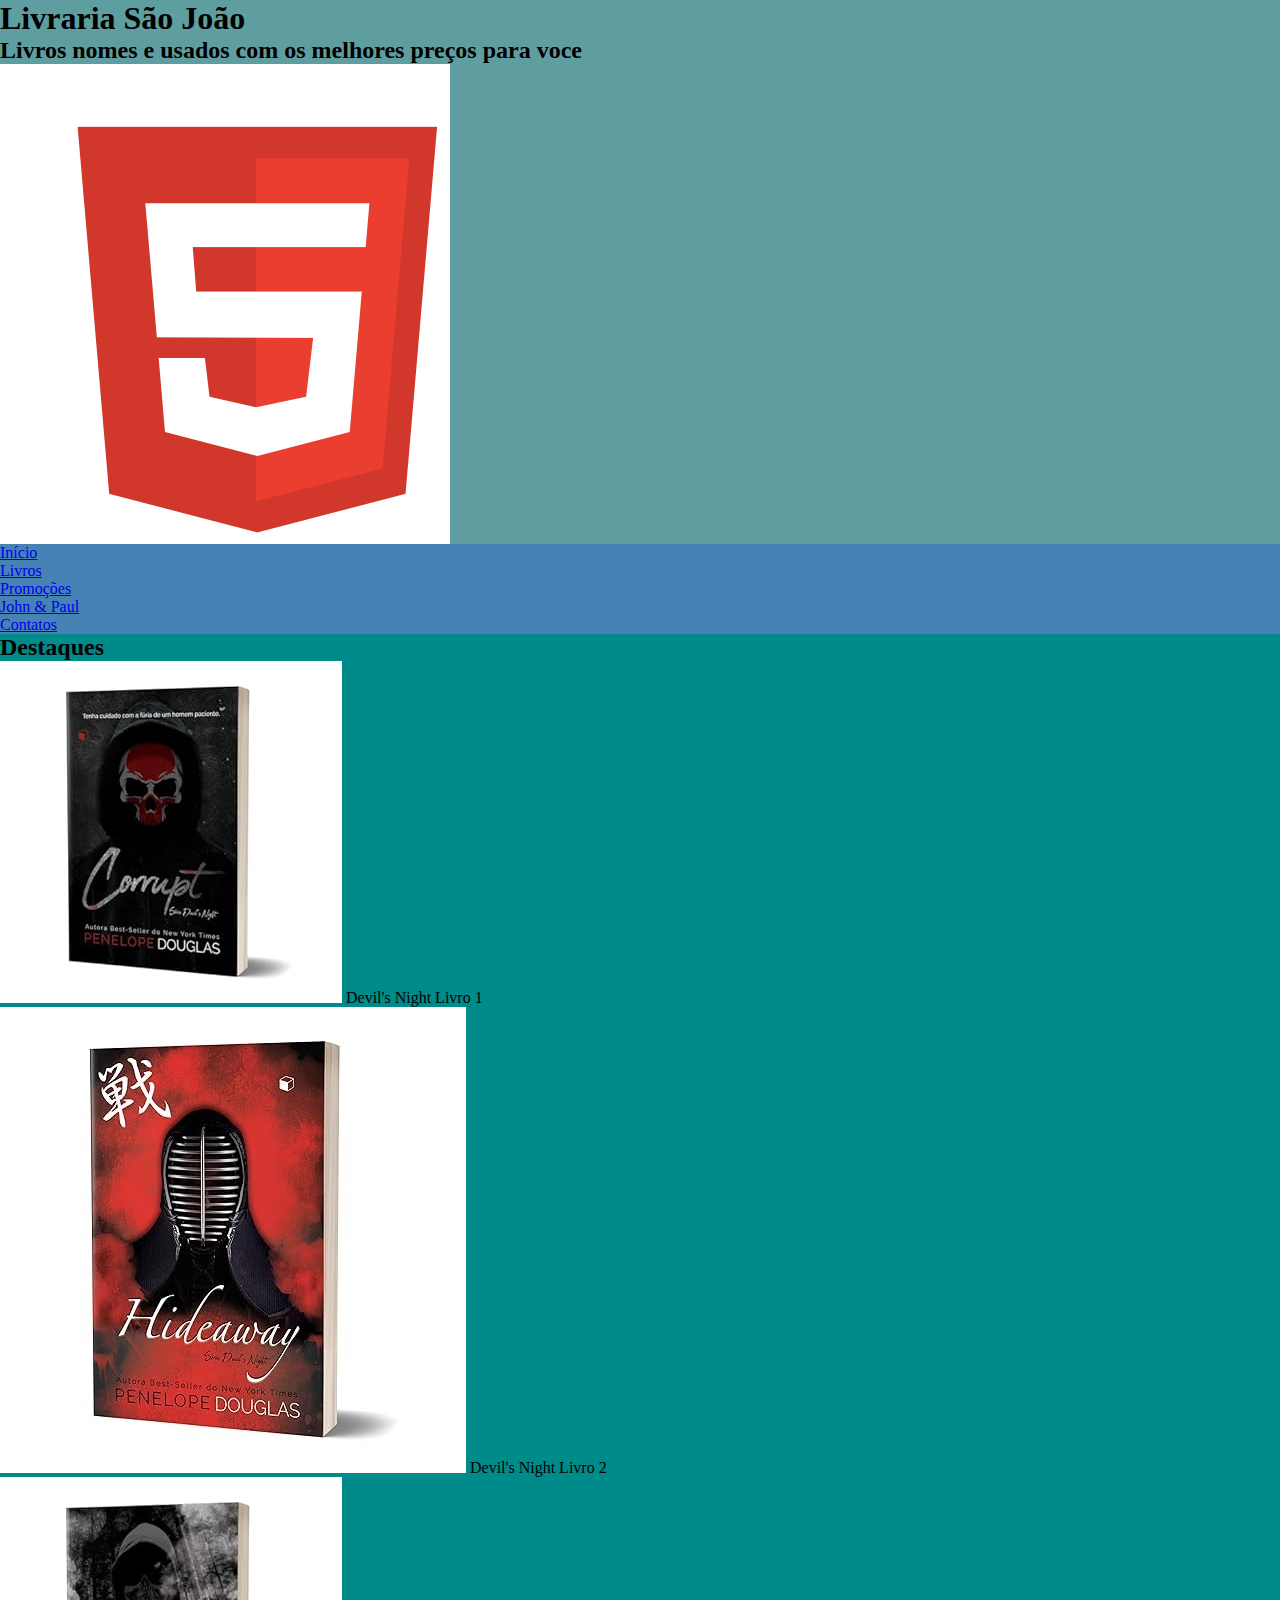
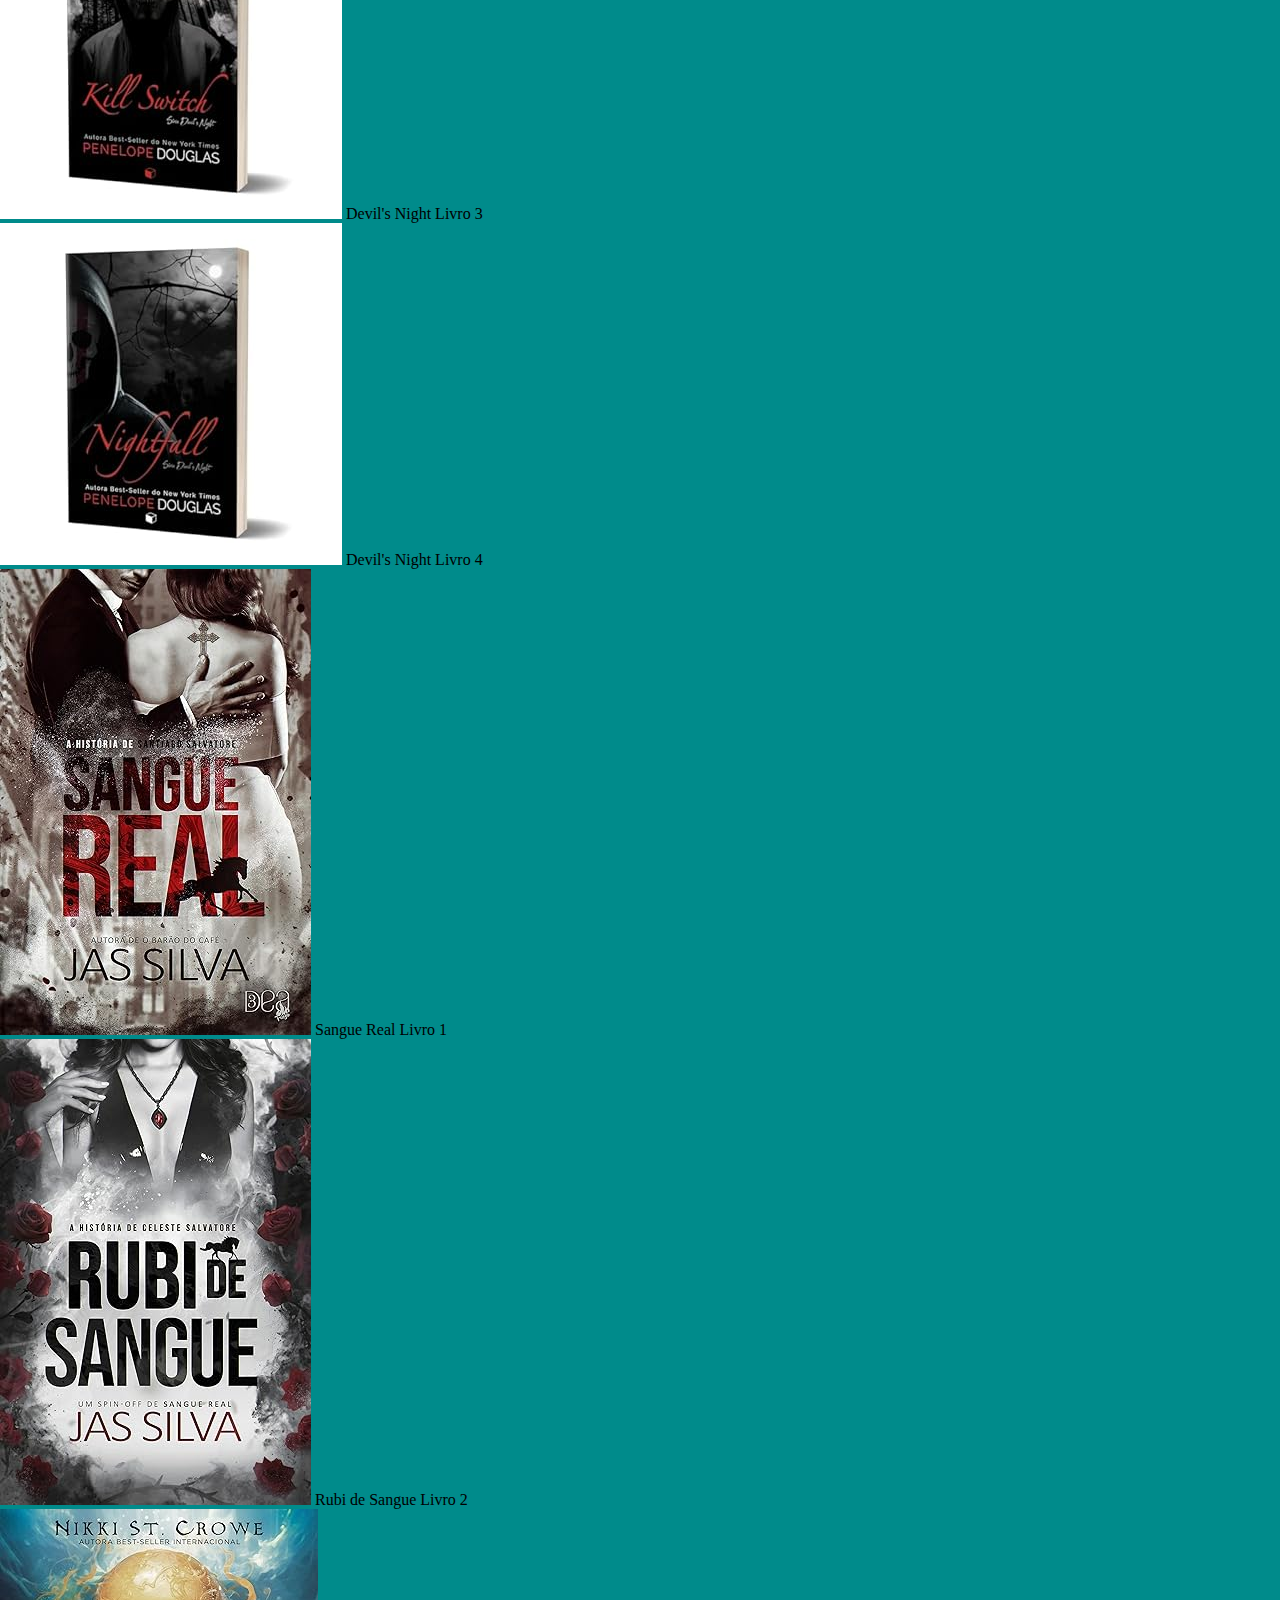
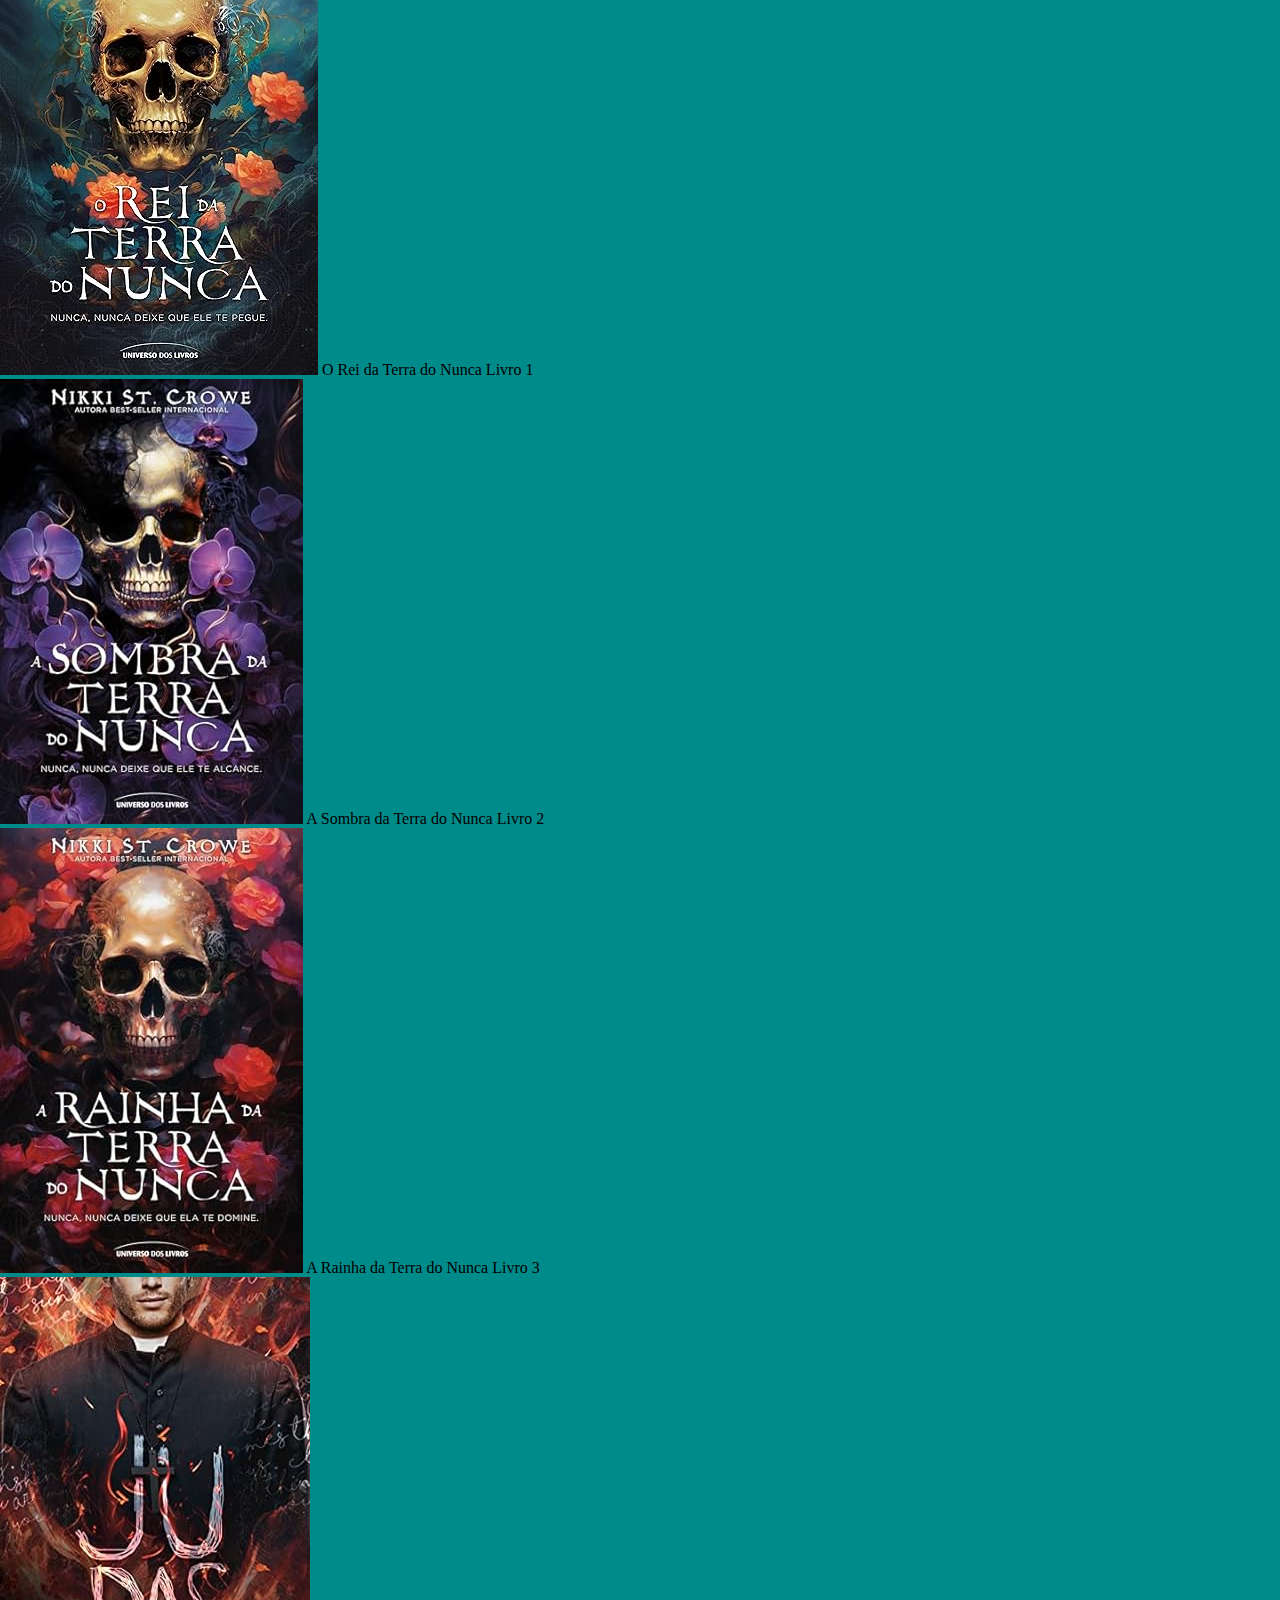
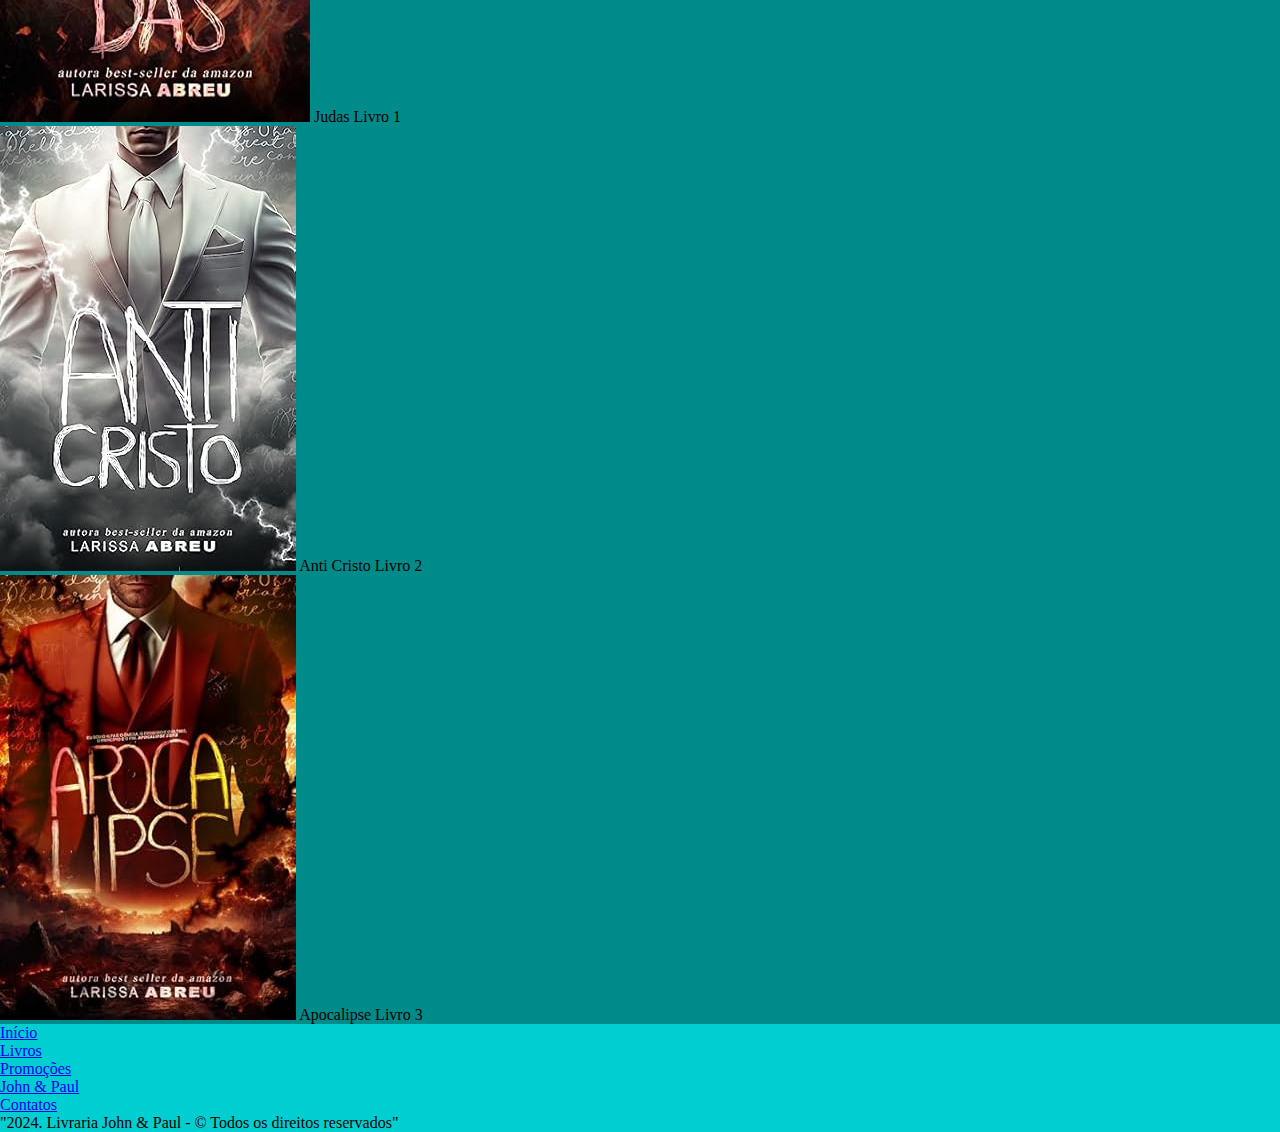
==== index.html @ 59394c92 "mudanças e background" ====
<!DOCTYPE html>
<html lang="pt-br" dir="ltr">
<head>
    <meta charset="UTF-8">
    <meta http-equiv="X-UA-Compatible" content="IE=edge">
    <meta name="viewport" content="width=device-width, initial-scale=1.0">
    <title>Livraria São João</title>
    <link rel="stylesheet" href="css/estilo.css">
</head>
<body>
    <header id="topo">
        <h1>Livraria São João</h1>

        <h2>Livros nomes e usados com os melhores preços para voce</h2>
        
        <div id="logo">
    
        </div>

        <nav id="menu">
            <ul>
                <li> <a href="#">Início</a></li>
                <li> <a href="#">Livros</a></li>
                <li><a href="#">Promoções</a></li>
                <li><a href="#">John & Paul</a></li>
                <li><a href="#">Contatos</a></li>
            </ul>
        </nav>
        <main class="destaques">
            <h2>Destaques</h2>
            <ul>
                <li><img src="images/devilsnight1.jpg" alt=""> <span>Devil's Night Livro 1</span></li>
                <li><img src="images/devilsnight2.jpg" alt=""> <span>Devil's Night Livro 2</span></li>
                <li><img src="images/devilsnight3.jpg" alt=""> <span>Devil's Night Livro 3</span></li>
                <li><img src="images/devilsnight4.jpg" alt=""> <span>Devil's Night Livro 4</span></li>
                <li><img src="images/sanguereal1.jpg" alt=""> <span>Sangue Real Livro 1</span></li>
                <li><img src="images/rubidesangue2.jpg" alt=""> <span>Rubi de Sangue Livro 2</span></li>
                <li><img src="images/oreidaterradonunca1.jpg" alt=""> <span>O Rei da Terra do Nunca Livro 1</span></li>
                <li><img src="images/asombradaterradonunca2.jpg" alt=""> <span>A Sombra da Terra do Nunca Livro 2</span></li>
                <li><img src="images/arainhadaterradonunca3.jpg" alt=""> <span>A Rainha da Terra do Nunca Livro 3</span></li>
                <li><img src="images/judas1.jpg" alt=""> <span>Judas Livro 1</span></li>
                <li><img src="images/anticristo2.jpg" alt=""> <span>Anti Cristo Livro 2</span></li>
                <li><img src="images/apocalipse3.jpg" alt=""> <span>Apocalipse Livro 3</span></li>
            </ul>
        </main>
        <footer id="rodape">
            <ul>
                <li> <a href="#">Início</a></li>
                <li> <a href="#">Livros</a></li>
                <li><a href="#">Promoções</a></li>
                <li><a href="#">John & Paul</a></li>
                <li><a href="#">Contatos</a></li>
            </ul>
            <p>"2024. Livraria John & Paul - &copy; Todos os direitos reservados"</p>
        </footer>
    </header>
</body>
</html>
---- css/estilo.css ----
* {
    margin: 0;
    padding: 0;
    box-sizing: border-box;
}
/**************Header*************/
#topo {
    background-color: cadetblue ;
}

#logo {
    background-color: white;
    background-image: url(../images/logohtml.png);
    width: 450px;
    height: 480px;
}

/***********Nav***************/

#menu {
    background-color: steelblue;
}
.destaques {
    background-color: darkcyan;
}
#rodape {
    background-color: darkturquoise;
}
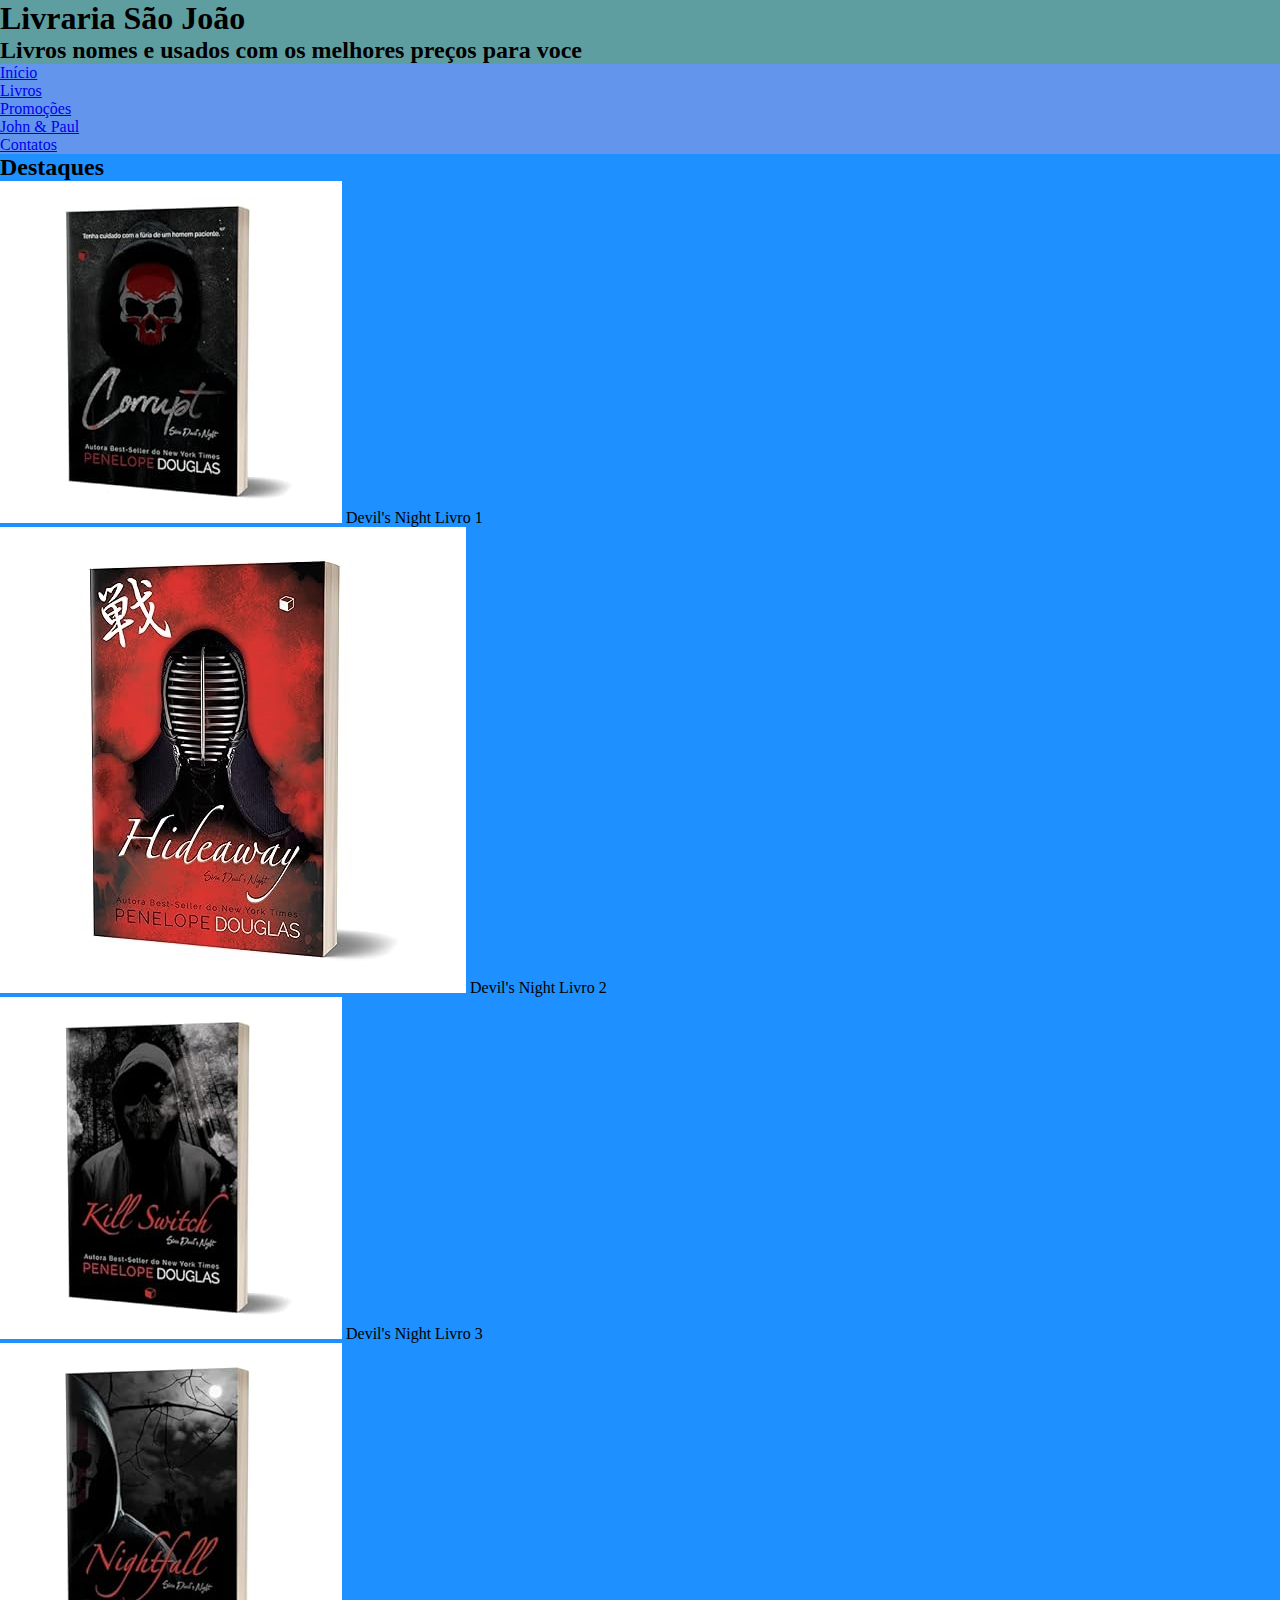
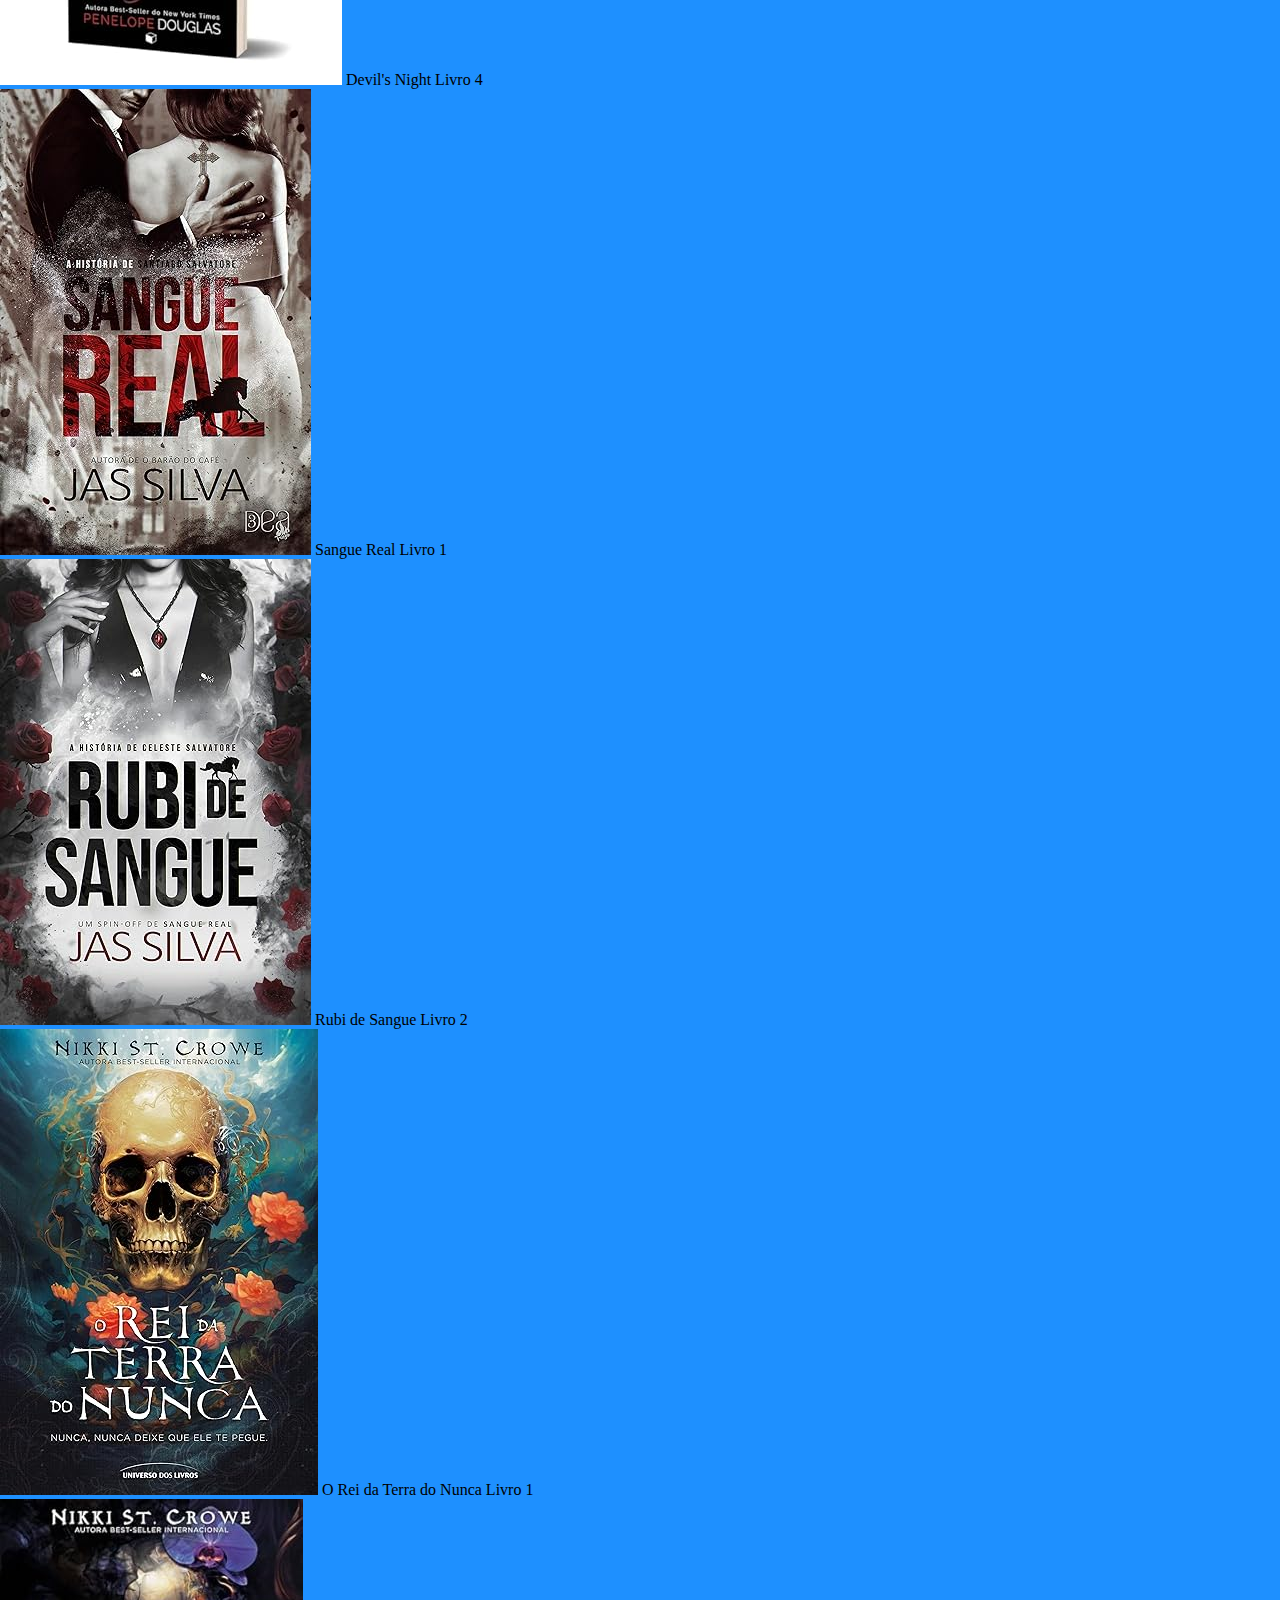
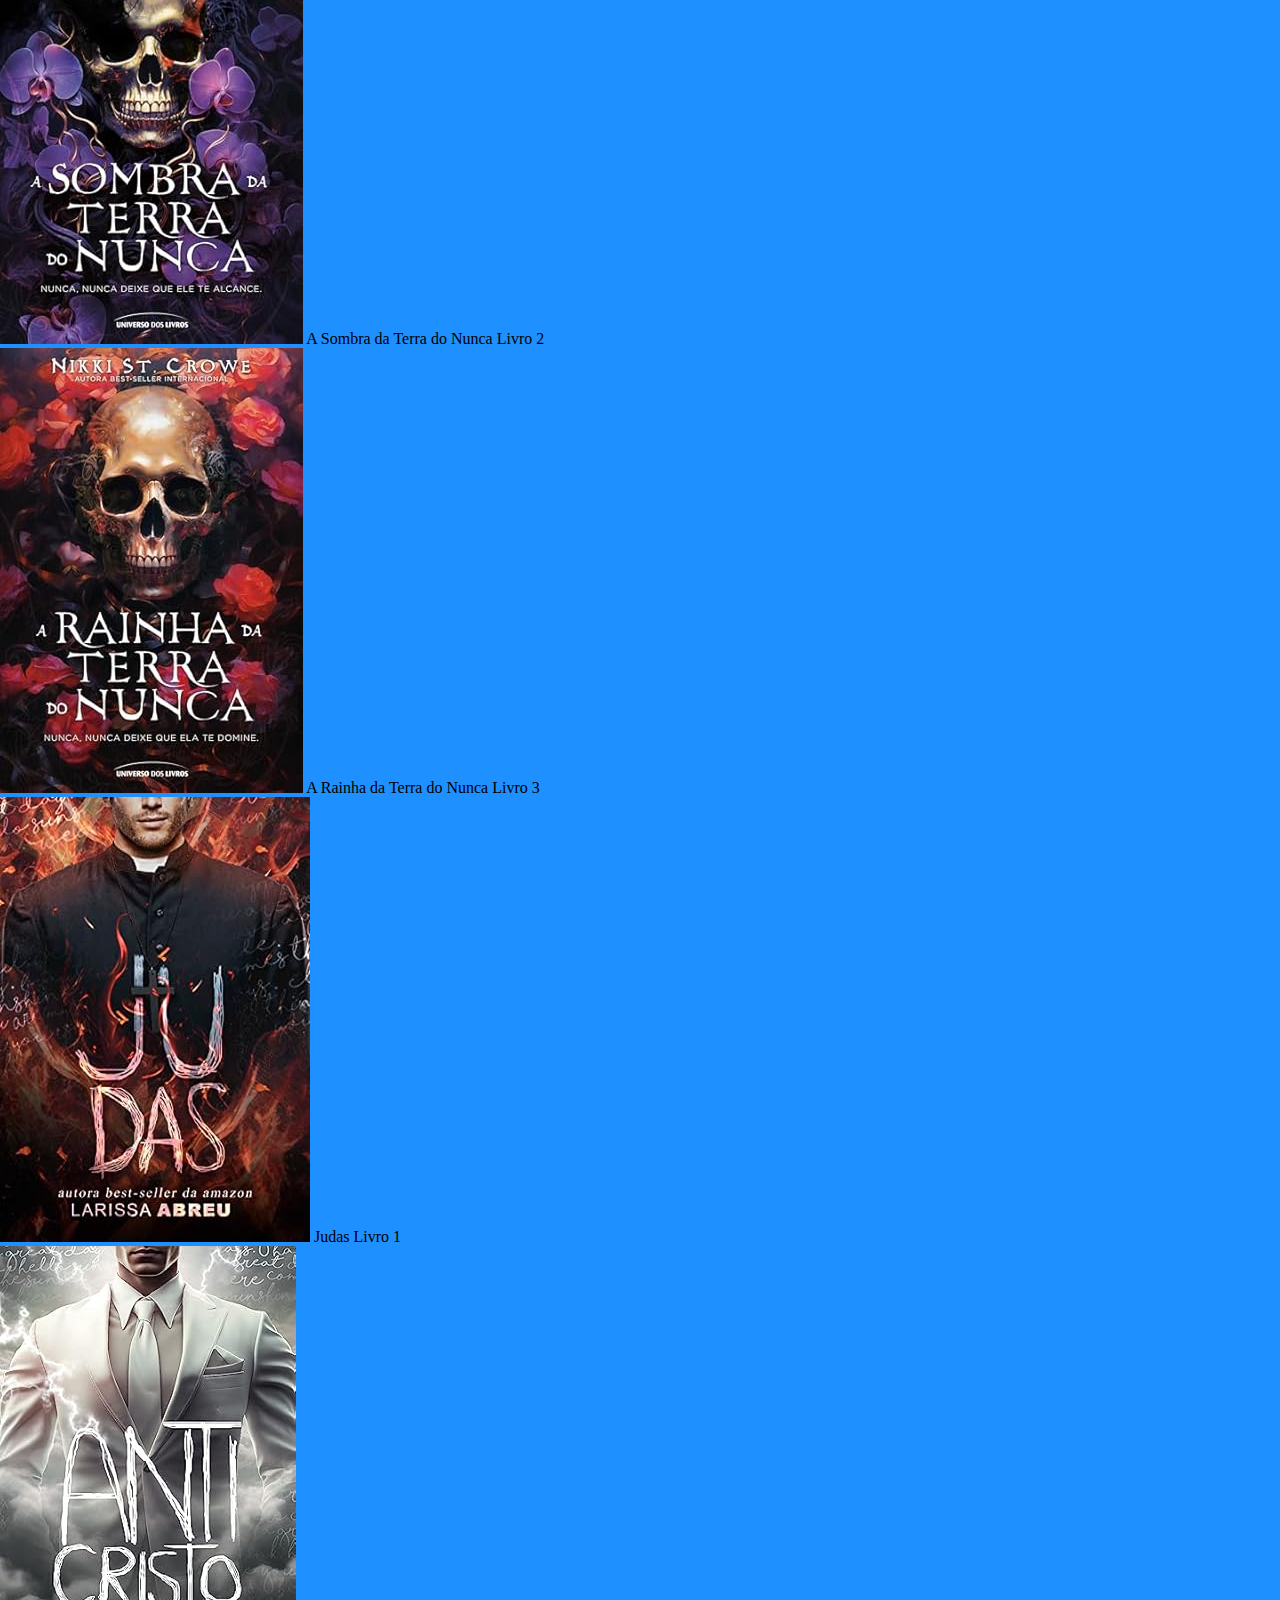
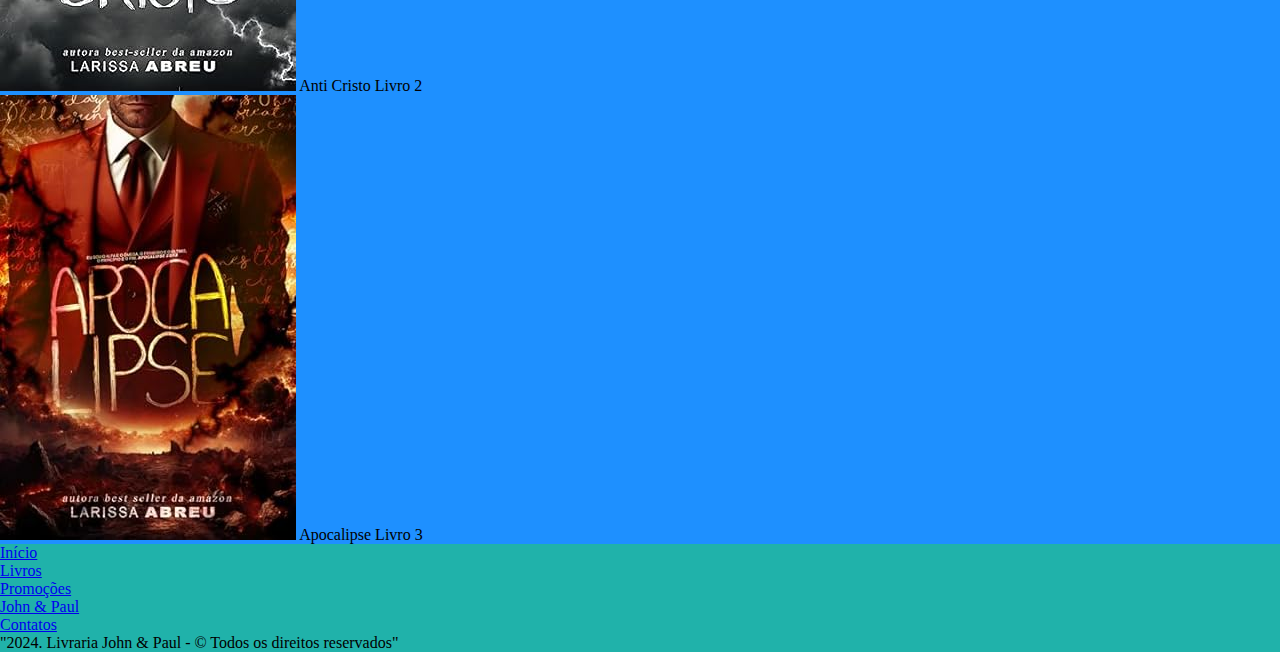
==== commit 98c925c4: "atualização" ====
--- a/index.html
+++ b/index.html
@@ -20,10 +20,10 @@
         <nav id="menu">
             <ul>
                 <li> <a href="#">Início</a></li>
-                <li> <a href="#">Livros</a></li>
+                <li> <a href="pages/produtos.html">Livros</a></li>
                 <li><a href="#">Promoções</a></li>
-                <li><a href="#">John & Paul</a></li>
-                <li><a href="#">Contatos</a></li>
+                <li><a href="pages/sobre.html">John & Paul</a></li>
+                <li><a href="pages/contato.html">Contatos</a></li>
             </ul>
         </nav>
         <main class="destaques">
@@ -46,10 +46,10 @@
         <footer id="rodape">
             <ul>
                 <li> <a href="#">Início</a></li>
-                <li> <a href="#">Livros</a></li>
+                <li> <a href="pages/produtos.html">Livros</a></li>
                 <li><a href="#">Promoções</a></li>
-                <li><a href="#">John & Paul</a></li>
-                <li><a href="#">Contatos</a></li>
+                <li><a href="pages/sobre.html">John & Paul</a></li>
+                <li><a href="pages/contato.html">Contatos</a></li>
             </ul>
             <p>"2024. Livraria John & Paul - &copy; Todos os direitos reservados"</p>
         </footer>
--- a/css/estilo.css
+++ b/css/estilo.css
@@ -7,22 +7,13 @@
 #topo {
     background-color: cadetblue ;
 }
-
-#logo {
-    background-color: white;
-    background-image: url(../images/logohtml.png);
-    width: 450px;
-    height: 480px;
+#menu {
+    background-color: cornflowerblue;
+}
+.destaques {
+    background-color: dodgerblue;
+}
+#rodape {
+    background-color: lightseagreen;
 }
 
-/***********Nav***************/
-
-#menu {
-    background-color: steelblue;
-}
-.destaques {
-    background-color: darkcyan;
-}
-#rodape {
-    background-color: darkturquoise;
-}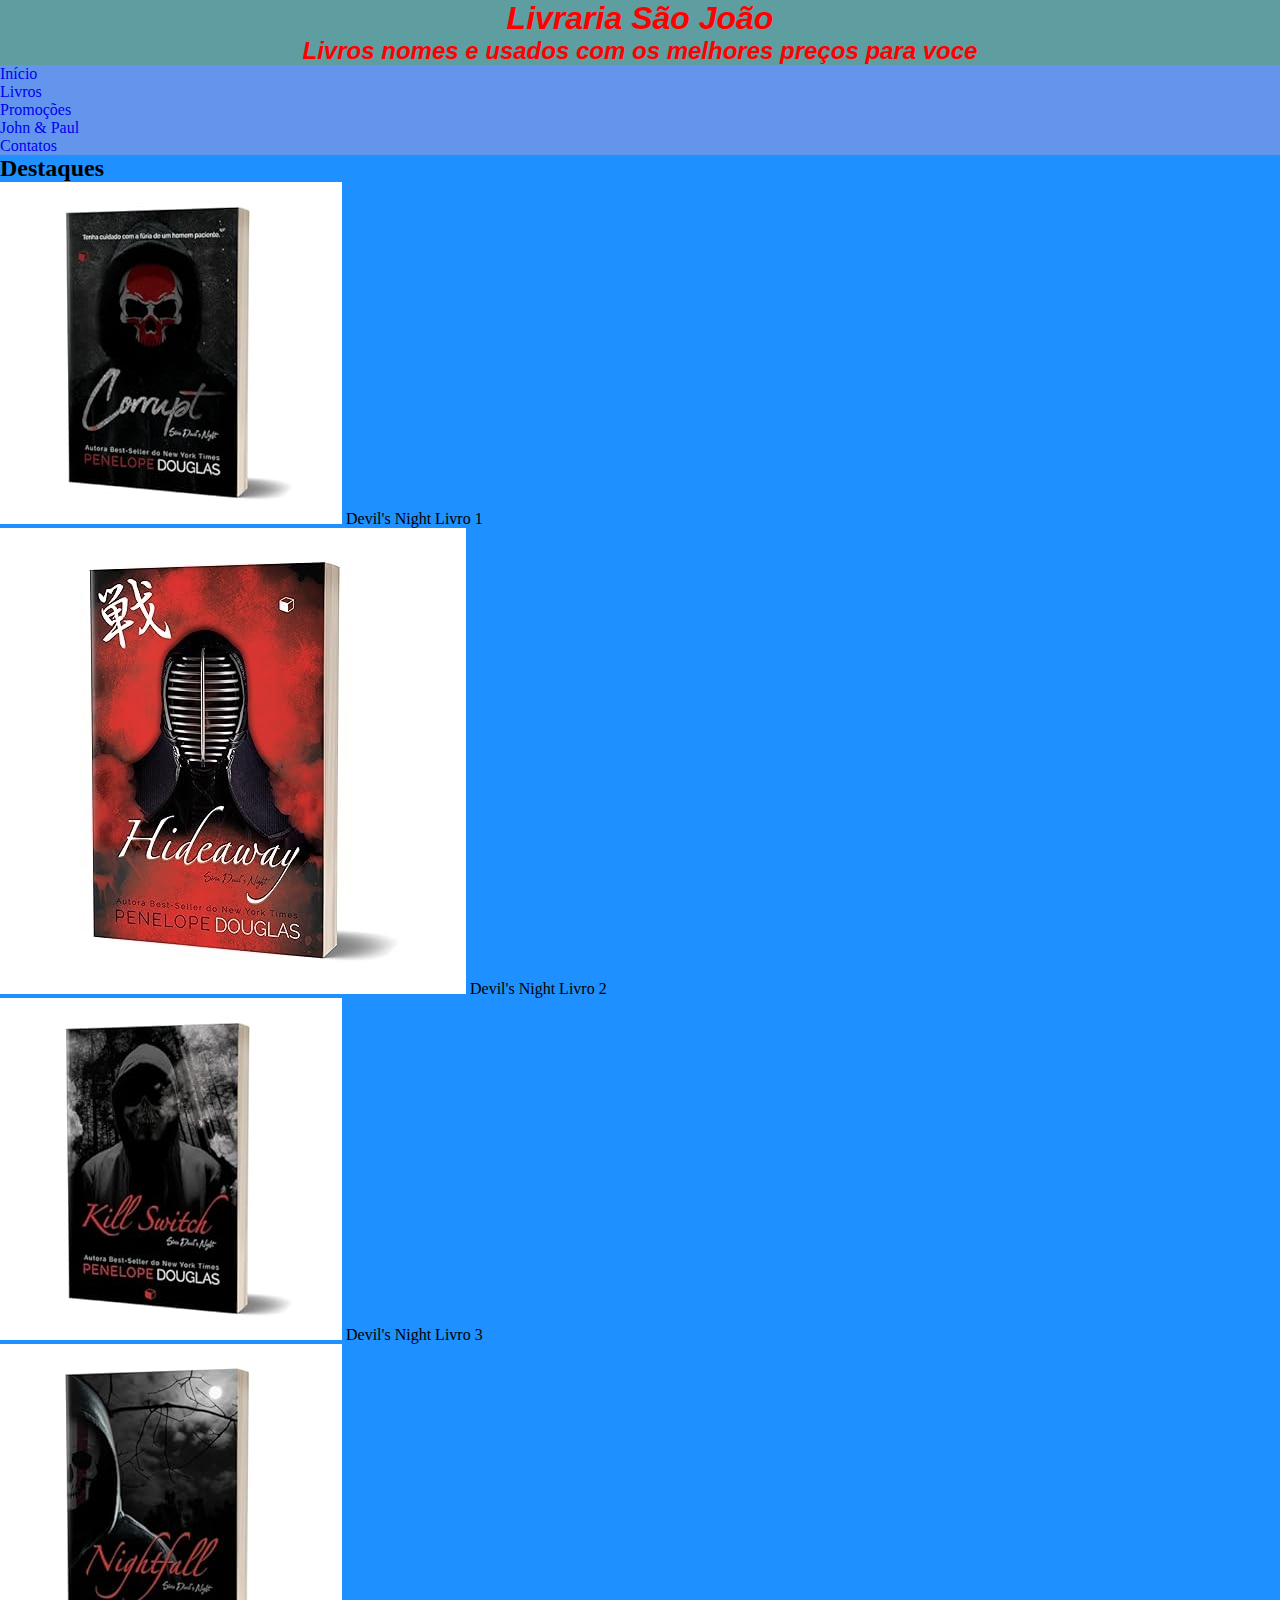
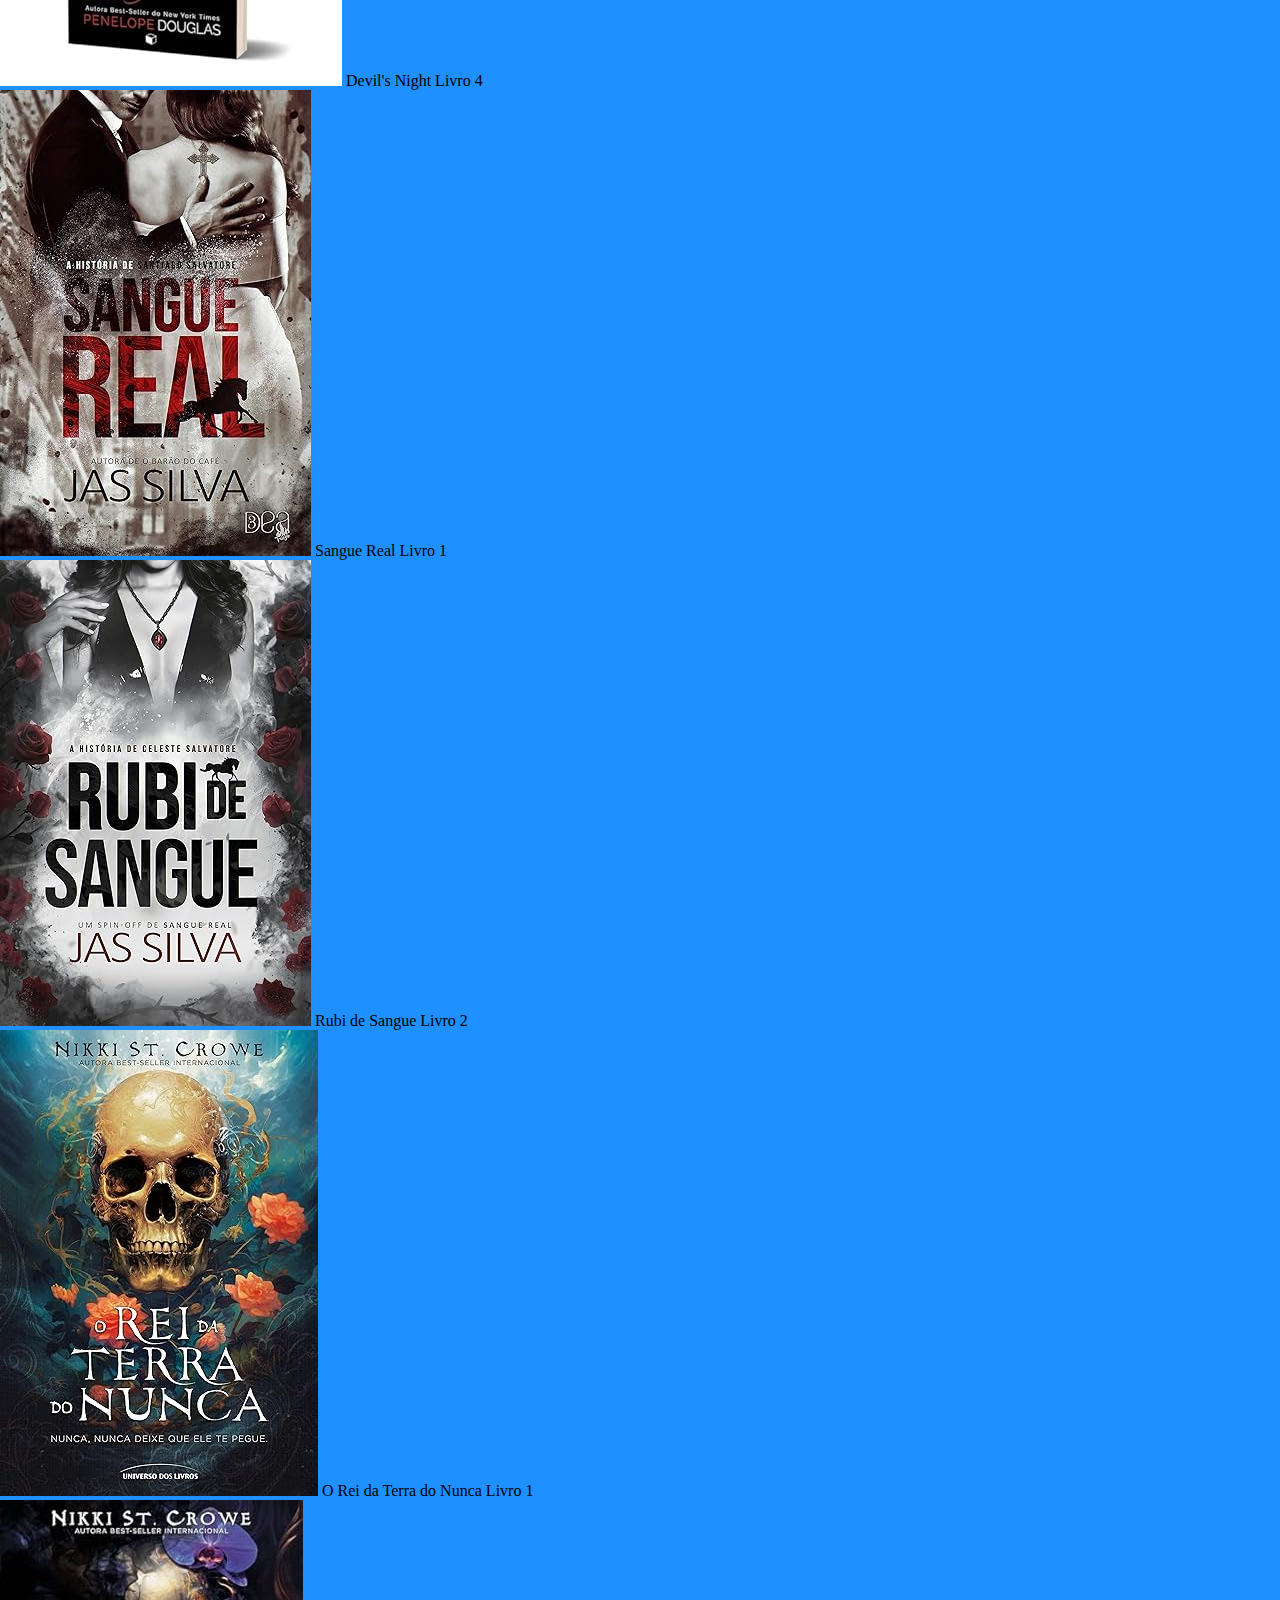
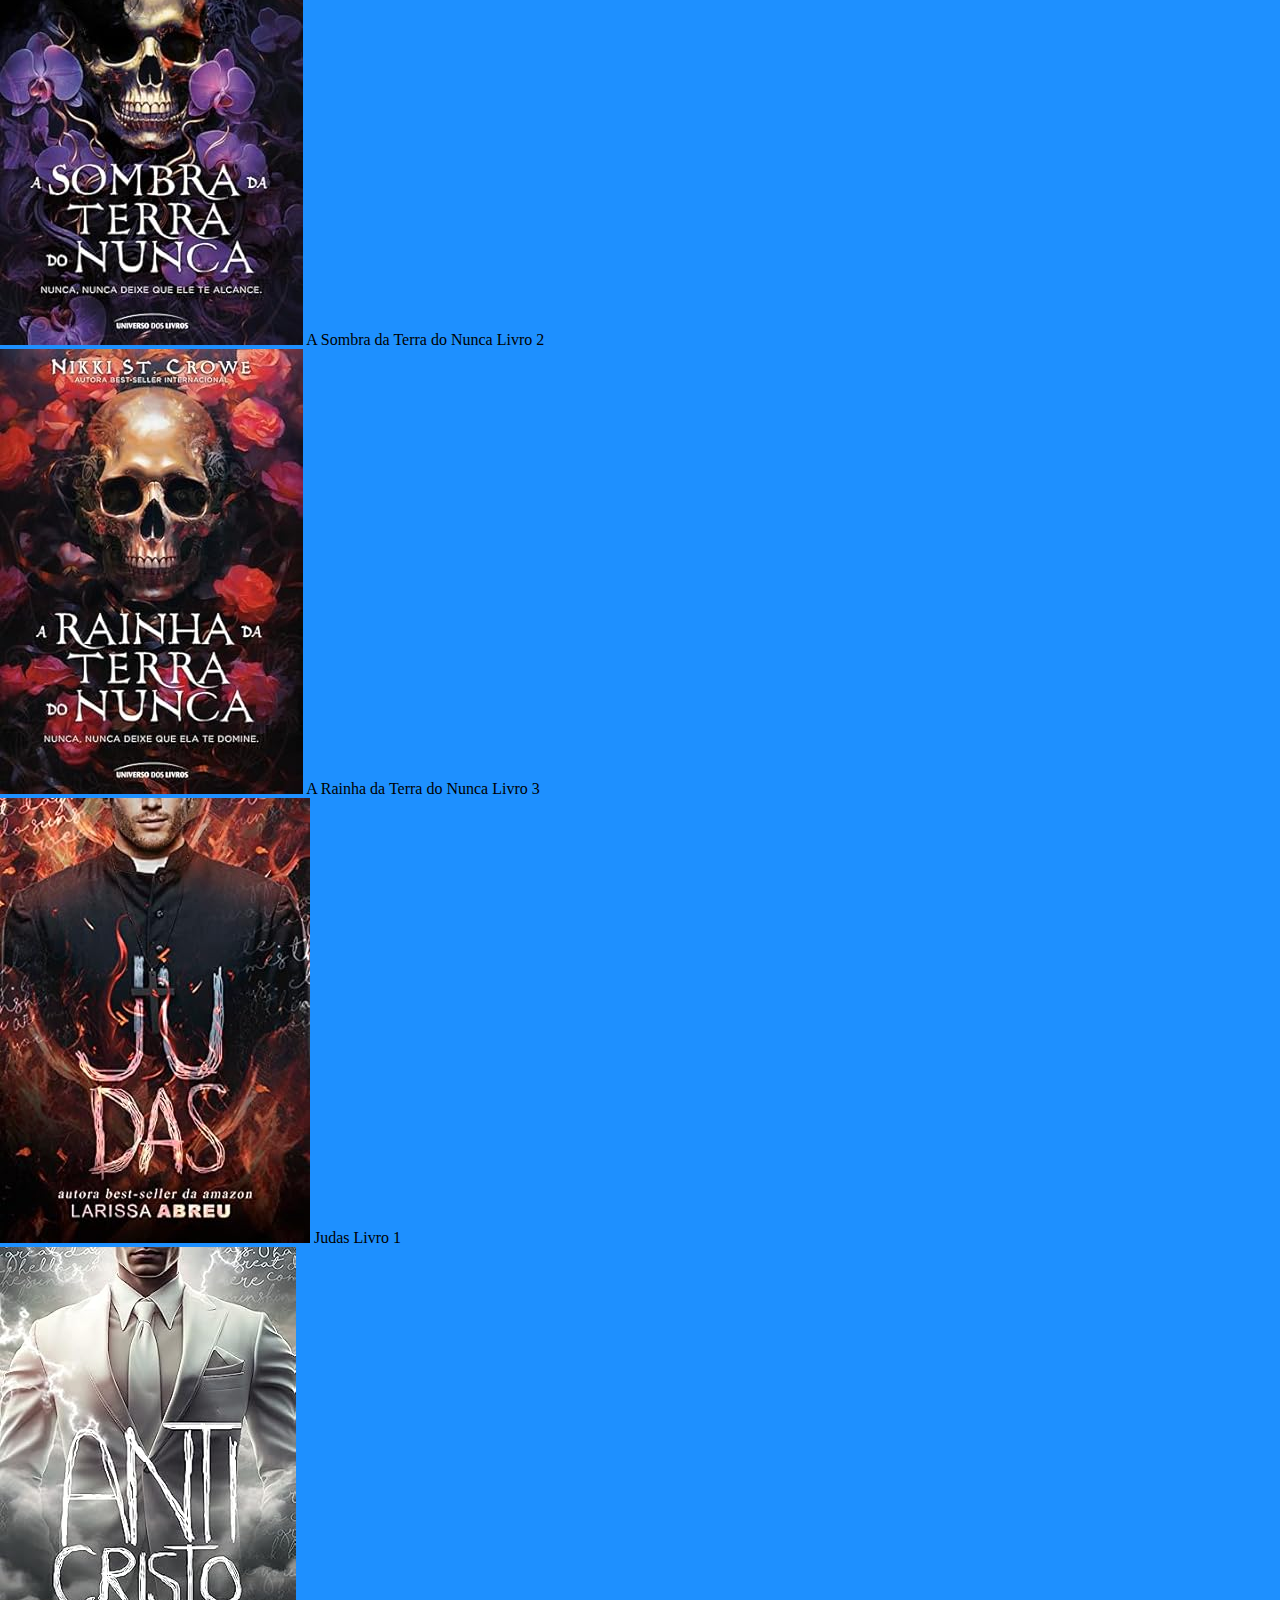
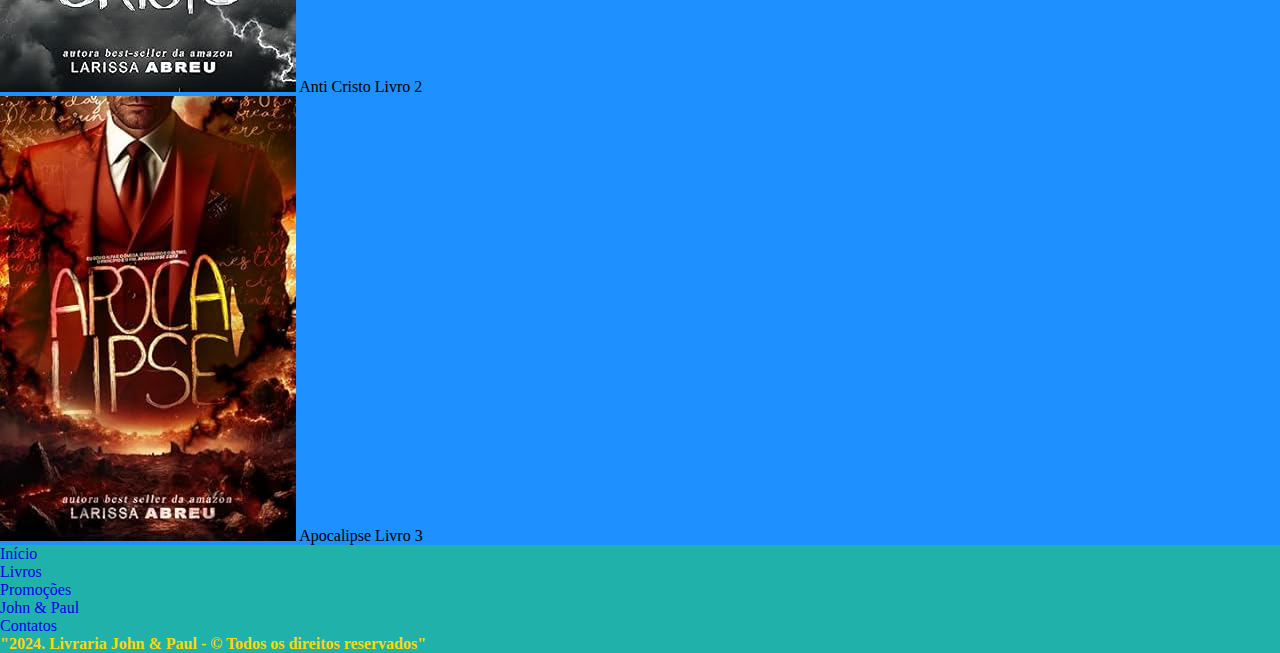
==== commit c66ddc9a: "mudanças" ====
--- a/index.html
+++ b/index.html
@@ -12,20 +12,18 @@
         <h1>Livraria São João</h1>
 
         <h2>Livros nomes e usados com os melhores preços para voce</h2>
-        
-        <div id="logo">
-    
-        </div>
+    </header>
 
         <nav id="menu">
             <ul>
-                <li> <a href="#">Início</a></li>
-                <li> <a href="pages/produtos.html">Livros</a></li>
+                <li><a href="index.html">Início</a></li>
+                <li><a href="pages/produtos.html">Livros</a></li>
                 <li><a href="#">Promoções</a></li>
                 <li><a href="pages/sobre.html">John & Paul</a></li>
                 <li><a href="pages/contato.html">Contatos</a></li>
             </ul>
         </nav>
+
         <main class="destaques">
             <h2>Destaques</h2>
             <ul>
@@ -43,16 +41,17 @@
                 <li><img src="images/apocalipse3.jpg" alt=""> <span>Apocalipse Livro 3</span></li>
             </ul>
         </main>
+
         <footer id="rodape">
             <ul>
-                <li> <a href="#">Início</a></li>
-                <li> <a href="pages/produtos.html">Livros</a></li>
+                <li><a href="index.html">Início</a></li>
+                <li><a href="pages/produtos.html">Livros</a></li>
                 <li><a href="#">Promoções</a></li>
                 <li><a href="pages/sobre.html">John & Paul</a></li>
                 <li><a href="pages/contato.html">Contatos</a></li>
             </ul>
             <p>"2024. Livraria John & Paul - &copy; Todos os direitos reservados"</p>
         </footer>
-    </header>
+        
 </body>
 </html>--- a/css/estilo.css
+++ b/css/estilo.css
@@ -3,17 +3,44 @@
     padding: 0;
     box-sizing: border-box;
 }
-/**************Header*************/
+
 #topo {
-    background-color: cadetblue ;
+    background-color: cadetblue;
+    font-family: Arial, Helvetica, sans-serif;
+    font-style: oblique;
+    text-align: center;
+    color: red;
 }
+
 #menu {
     background-color: cornflowerblue;
 }
-.destaques {
+
+.destaques, .produtos, .sobre, .contato{
     background-color: dodgerblue;
 }
+
 #rodape {
     background-color: lightseagreen;
 }
 
+p {
+    font-weight: 800;
+    color: gold;
+}
+
+a {
+    text-decoration: none;
+}
+
+a:visited {
+    color: deeppink;
+}
+
+a:hover {
+    background-color: crimson;
+    color: rgb(78, 50, 205);
+    font-size: 20px;
+    margin: 5px;
+    border: solid 2px white;
+}
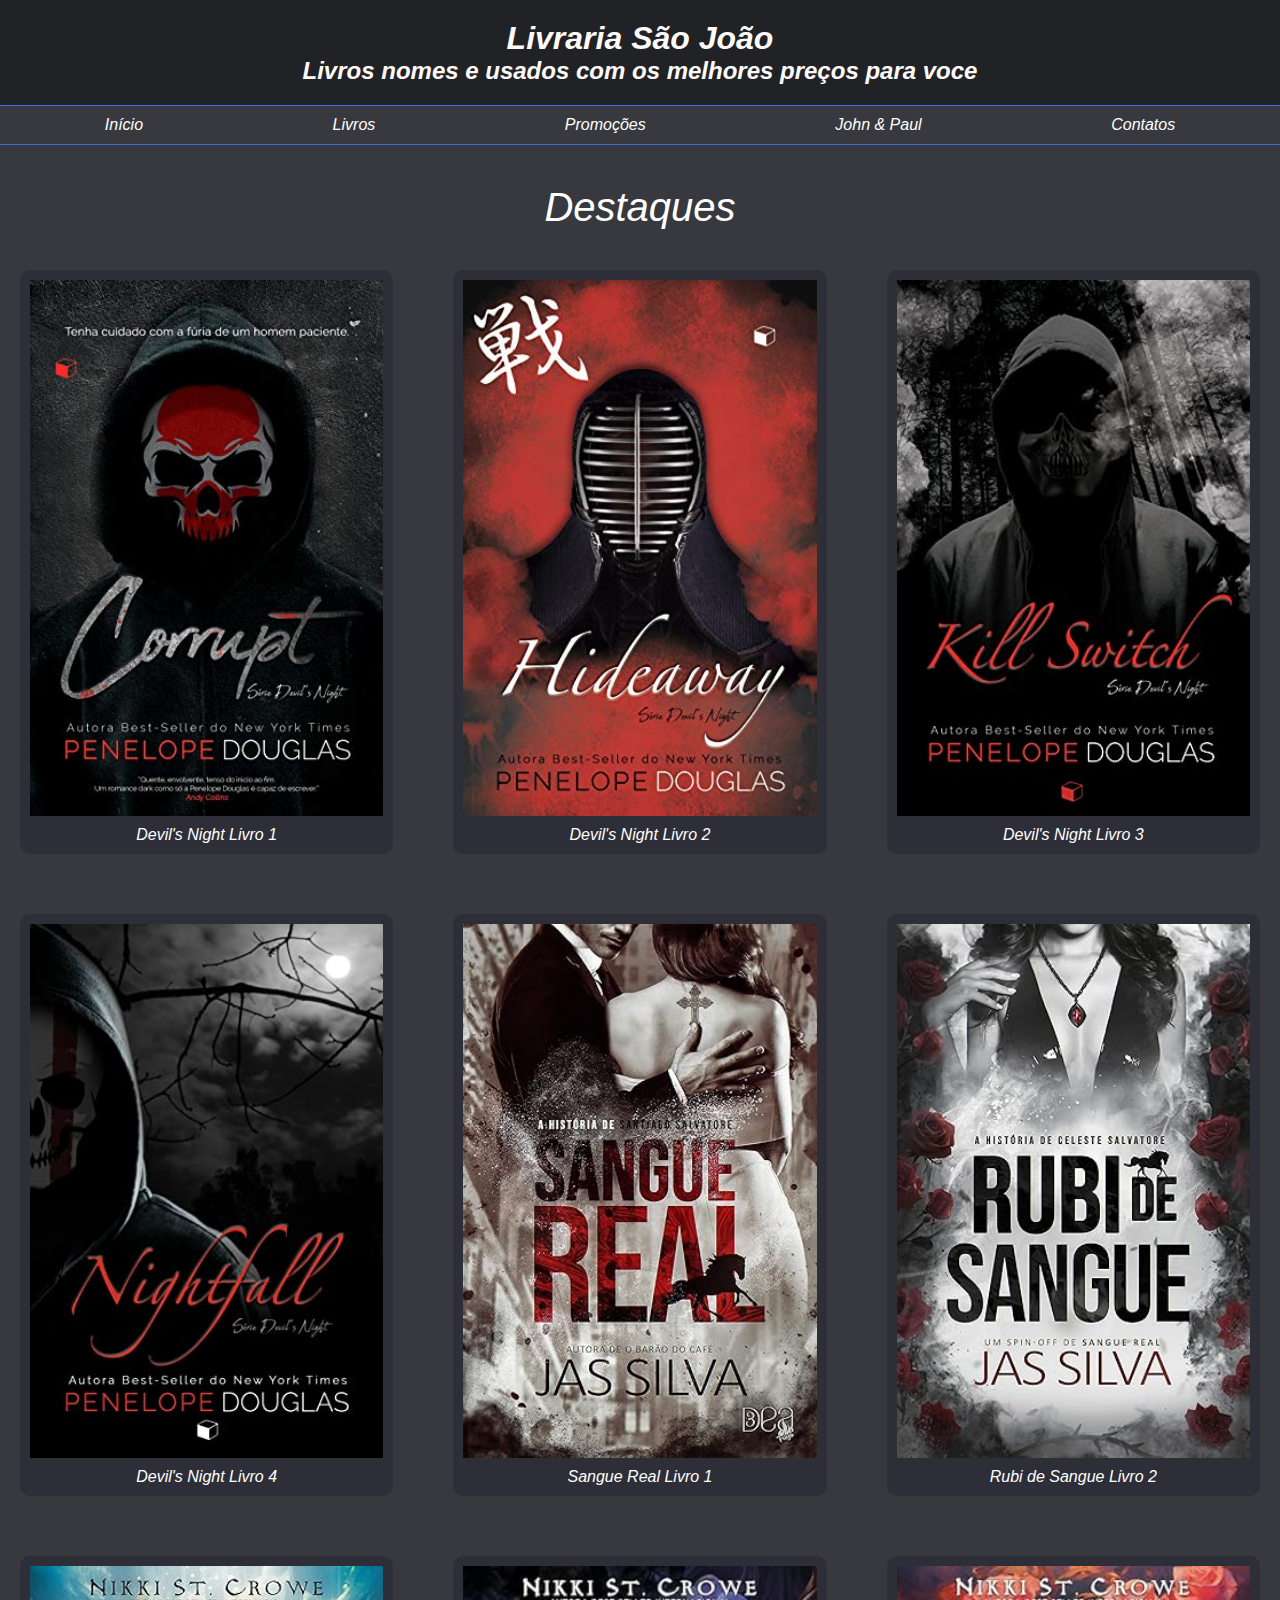
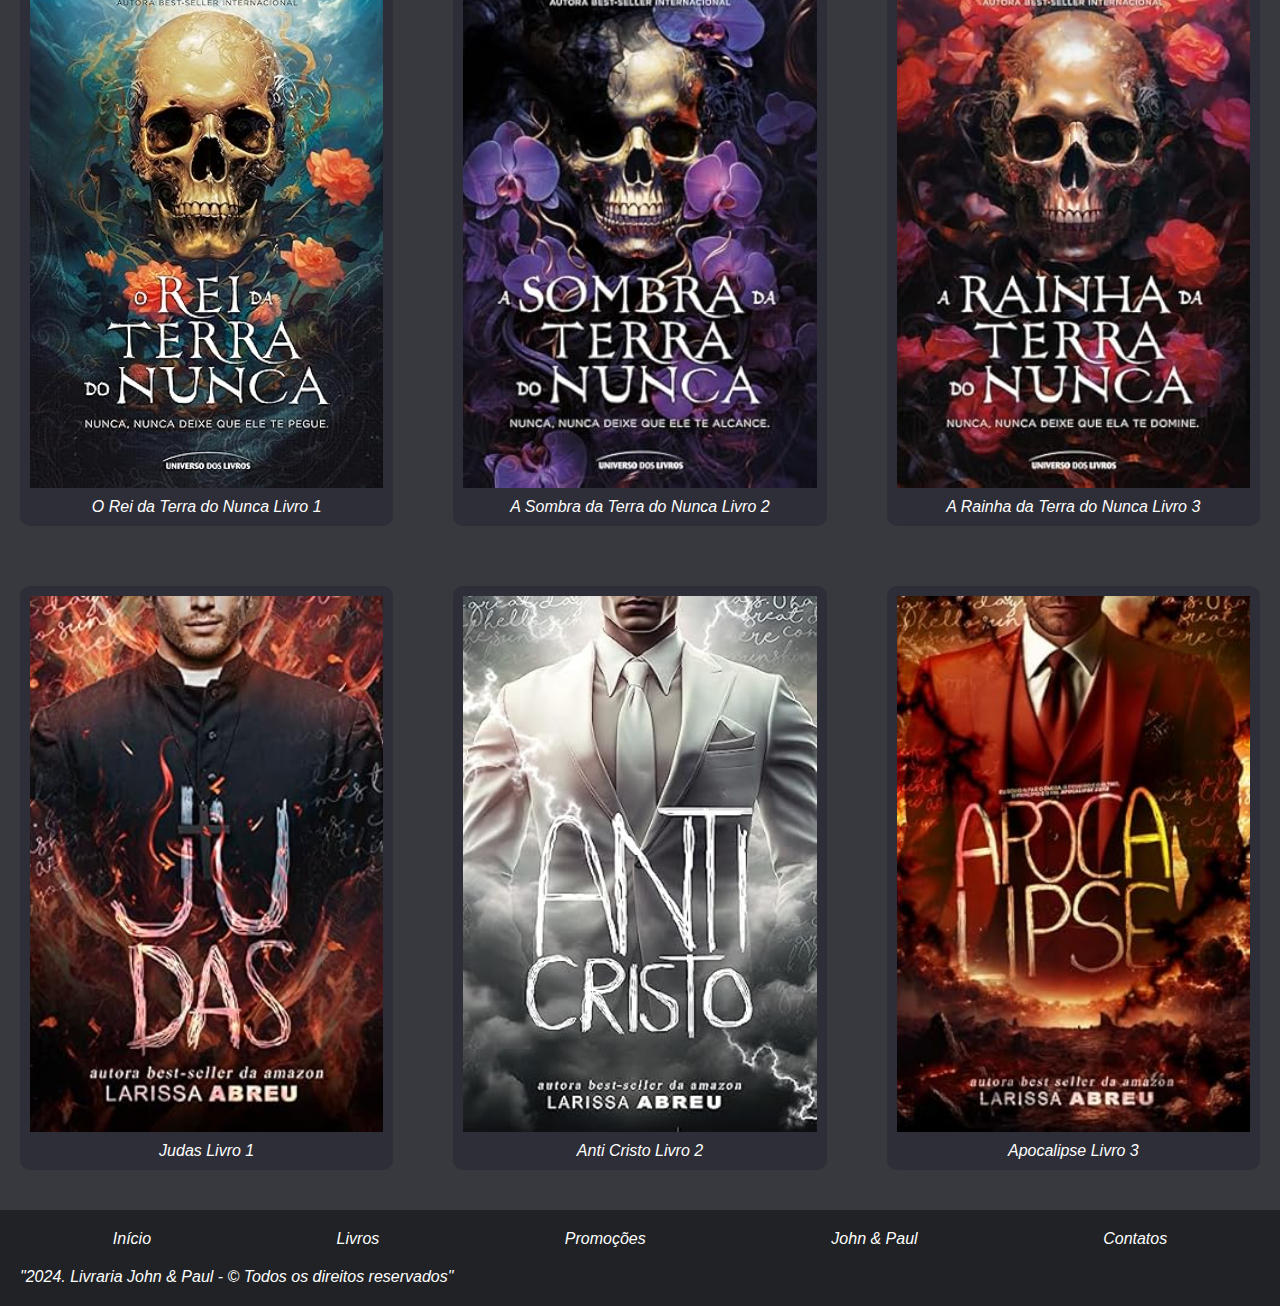
==== commit 1cfa6295: "CSS adicionado" ====
--- a/index.html
+++ b/index.html
@@ -8,9 +8,9 @@
     <link rel="stylesheet" href="css/estilo.css">
 </head>
 <body>
+
     <header id="topo">
         <h1>Livraria São João</h1>
-
         <h2>Livros nomes e usados com os melhores preços para voce</h2>
     </header>
 
@@ -25,24 +25,95 @@
         </nav>
 
         <main class="destaques">
-            <h2>Destaques</h2>
-            <ul>
-                <li><img src="images/devilsnight1.jpg" alt=""> <span>Devil's Night Livro 1</span></li>
-                <li><img src="images/devilsnight2.jpg" alt=""> <span>Devil's Night Livro 2</span></li>
-                <li><img src="images/devilsnight3.jpg" alt=""> <span>Devil's Night Livro 3</span></li>
-                <li><img src="images/devilsnight4.jpg" alt=""> <span>Devil's Night Livro 4</span></li>
-                <li><img src="images/sanguereal1.jpg" alt=""> <span>Sangue Real Livro 1</span></li>
-                <li><img src="images/rubidesangue2.jpg" alt=""> <span>Rubi de Sangue Livro 2</span></li>
-                <li><img src="images/oreidaterradonunca1.jpg" alt=""> <span>O Rei da Terra do Nunca Livro 1</span></li>
-                <li><img src="images/asombradaterradonunca2.jpg" alt=""> <span>A Sombra da Terra do Nunca Livro 2</span></li>
-                <li><img src="images/arainhadaterradonunca3.jpg" alt=""> <span>A Rainha da Terra do Nunca Livro 3</span></li>
-                <li><img src="images/judas1.jpg" alt=""> <span>Judas Livro 1</span></li>
-                <li><img src="images/anticristo2.jpg" alt=""> <span>Anti Cristo Livro 2</span></li>
-                <li><img src="images/apocalipse3.jpg" alt=""> <span>Apocalipse Livro 3</span></li>
+            <h2 class="destaques-titulo">Destaques</h2>
+
+            <ul class="destaques-lista">
+                <li>
+                    <div class="destaques-image">
+                        <img src="images/devilsnight1.jpg" alt=""> 
+                    </div>
+                    <span>Devil's Night Livro 1</span>
+                </li>
+
+                <li>
+                    <div class="destaques-image">
+                        <img src="images/devilsnight2.jpg" alt=""> 
+                    </div>
+                    <span>Devil's Night Livro 2</span>
+                </li>
+
+                <li>
+                    <div class="destaques-image">
+                        <img src="images/devilsnight3.jpg" alt=""> 
+                    </div>
+                    <span>Devil's Night Livro 3</span>
+                </li>
+
+                <li>
+                    <div class="destaques-image">
+                        <img src="images/devilsnight4.jpg" alt=""> 
+                    </div>
+                    <span>Devil's Night Livro 4</span>
+                </li>
+
+                <li>
+                    <div class="destaques-image">
+                        <img src="images/sanguereal1.jpg" alt=""> 
+                    </div>
+                    <span>Sangue Real Livro 1</span>
+                </li>
+
+                <li>
+                    <div class="destaques-image">
+                        <img src="images/rubidesangue2.jpg" alt=""> 
+                    </div>
+                    <span>Rubi de Sangue Livro 2</span>
+                </li>
+
+                <li><div class="destaques-image">
+                        <img src="images/oreidaterradonunca1.jpg" alt=""> 
+                    </div>
+                    <span>O Rei da Terra do Nunca Livro 1</span>
+                </li>
+
+                <li><div class="destaques-image">
+                        <img src="images/asombradaterradonunca2.jpg" alt=""> 
+                    </div>
+                    <span>A Sombra da Terra do Nunca Livro 2</span>        
+                </li>
+
+                <li>
+                    <div class="destaques-image">
+                        <img src="images/arainhadaterradonunca3.jpg" alt=""> 
+                    </div>
+                    <span>A Rainha da Terra do Nunca Livro 3</span>
+                </li>
+
+                <li>
+                    <div class="destaques-image">
+                        <img src="images/judas1.jpg" alt=""> 
+                    </div>
+                    <span>Judas Livro 1</span>
+                </li>
+
+                <li>
+                    <div class="destaques-image">
+                        <img src="images/anticristo2.jpg" alt=""> 
+                    </div>
+                    <span>Anti Cristo Livro 2</span>
+                </li>
+
+                <li>
+                    <div class="destaques-image">
+                        <img src="images/apocalipse3.jpg" alt="">
+                     </div>
+                    <span>Apocalipse Livro 3</span>
+                </li>
             </ul>
         </main>
 
         <footer id="rodape">
+            
             <ul>
                 <li><a href="index.html">Início</a></li>
                 <li><a href="pages/produtos.html">Livros</a></li>
@@ -50,6 +121,7 @@
                 <li><a href="pages/sobre.html">John & Paul</a></li>
                 <li><a href="pages/contato.html">Contatos</a></li>
             </ul>
+
             <p>"2024. Livraria John & Paul - &copy; Todos os direitos reservados"</p>
         </footer>
         
--- a/css/estilo.css
+++ b/css/estilo.css
@@ -1,46 +1,208 @@
+:root {
+    --bg1: rgb(32, 34, 37);
+    --bg2: rgb(55, 57, 62);
+    --bg3: rgb(33, 32, 51);
+  }
+  
+
 * {
     margin: 0;
     padding: 0;
     box-sizing: border-box;
 }
 
-#topo {
-    background-color: cadetblue;
+body {
     font-family: Arial, Helvetica, sans-serif;
     font-style: oblique;
-    text-align: center;
-    color: red;
+    background-color: var(--bg2);
+}
+
+#topo {
+    background-color: var(--bg1);
+    padding: 20px;
+    text-align: center;
+    color: snow;
 }
 
 #menu {
-    background-color: cornflowerblue;
-}
-
-.destaques, .produtos, .sobre, .contato{
-    background-color: dodgerblue;
+    background-color: var(--bg2);
+    border-top: royalblue 1px solid;
+    border-bottom: royalblue 1px solid;
+    padding: 10px;
+}
+
+#menu ul {
+    display: flex;
+    justify-content: space-around;
+    list-style-type: none;
+}
+
+#menu ul a {
+    color: white;
+    text-decoration: none;
+}
+
+#menu ul a:hover {
+    text-decoration: underline;
+}
+
+#menu ul a:visited {
+    color: royalblue;
+}
+
+.destaques {
+    padding: 40px 20px;
+}
+
+.destaques-titulo {
+    padding-bottom: 40px;
+    text-align: center;
+    font-size: 40px;
+    color: white;
+    font-weight: 300;
+}
+
+.destaques-lista {
+    display: grid;
+    grid-template-columns: repeat(3 , 1fr);
+    gap: 60px;
+}
+
+.destaques-lista li {
+    display: flex;
+    flex-direction: column;
+    padding: 10px;
+    background-color: rgb(46, 46, 56);
+    border-radius: 10px;
+    transition: 0.3s;
+}
+
+.destaques-lista li:hover {
+    scale: 1.05;
+}
+
+.destaques-image {
+    width: 100%;
+    height: 100%;
+}
+
+.destaques-lista img {
+    width: 100%;
+    height: 100%;
+    object-fit: cover;
+}
+
+.destaques-lista span {
+    padding-top: 10px;
+    color: white;
+    font-weight: 300;
+    text-align: center;
 }
 
 #rodape {
-    background-color: lightseagreen;
-}
-
-p {
-    font-weight: 800;
-    color: gold;
-}
-
-a {
+    padding: 20px;
+    background-color: var(--bg1);
+    color: white;
+    display: flex;
+    flex-direction: column;
+    gap: 20px;
+}
+
+#rodape ul {
+    display: flex;
+    justify-content: space-around;
+    list-style-type: none;
+}
+
+#rodape a:visited {
+    color: royalblue;
+}
+
+#rodape a {
     text-decoration: none;
-}
-
-a:visited {
-    color: deeppink;
-}
-
-a:hover {
-    background-color: crimson;
-    color: rgb(78, 50, 205);
-    font-size: 20px;
-    margin: 5px;
-    border: solid 2px white;
-}
+    color: white;
+}
+
+#rodape a:hover {
+    text-decoration: underline;
+}
+
+.produtos {
+    display: flex;
+    justify-content: center;
+    padding: 40px 20px;
+}
+
+.produtos-table th, td {
+    border: 1px solid royalblue;
+    color: white;
+    font-weight: 200;
+    padding: 10px;
+    text-align: center;
+}
+
+.sobre {
+    padding: 40px 20px;
+}
+
+.sobre h1 {
+    color: white;
+    font-weight: 300;
+    padding-bottom: 20px;
+}
+
+.sobre h2 {
+    color: white;
+    font-weight: 300;
+    padding-top: 20px;
+}
+
+.sobre p, .sobre li {
+    color: rgb(212, 208, 208);
+}
+.sobre li {
+    margin-left: 20px;
+}
+
+.contato {
+    padding: 40px 20px;
+}
+
+.contato label {
+    color: white;
+    margin-bottom: 10px;
+    display: block;
+}
+
+.contato fieldset {
+    padding: 20px;
+    display: flex;
+    flex-direction: column;
+    gap: 20px;
+    border: 1px solid white;
+    border-radius: 10px;
+}
+
+.contato legend {
+    color: white;
+    font-size: 24px;
+    text-align: center;
+}
+
+.contato select {
+    margin-bottom: 20px;
+    padding: 5px;
+    border-radius: 10px;
+}
+
+.contato input, .contato textarea {
+    width: 100%;
+    padding: 10px;
+    border-radius: 10px;
+    border: 0;
+}
+
+.contato button {
+    cursor: pointer;
+    padding: 5px;
+}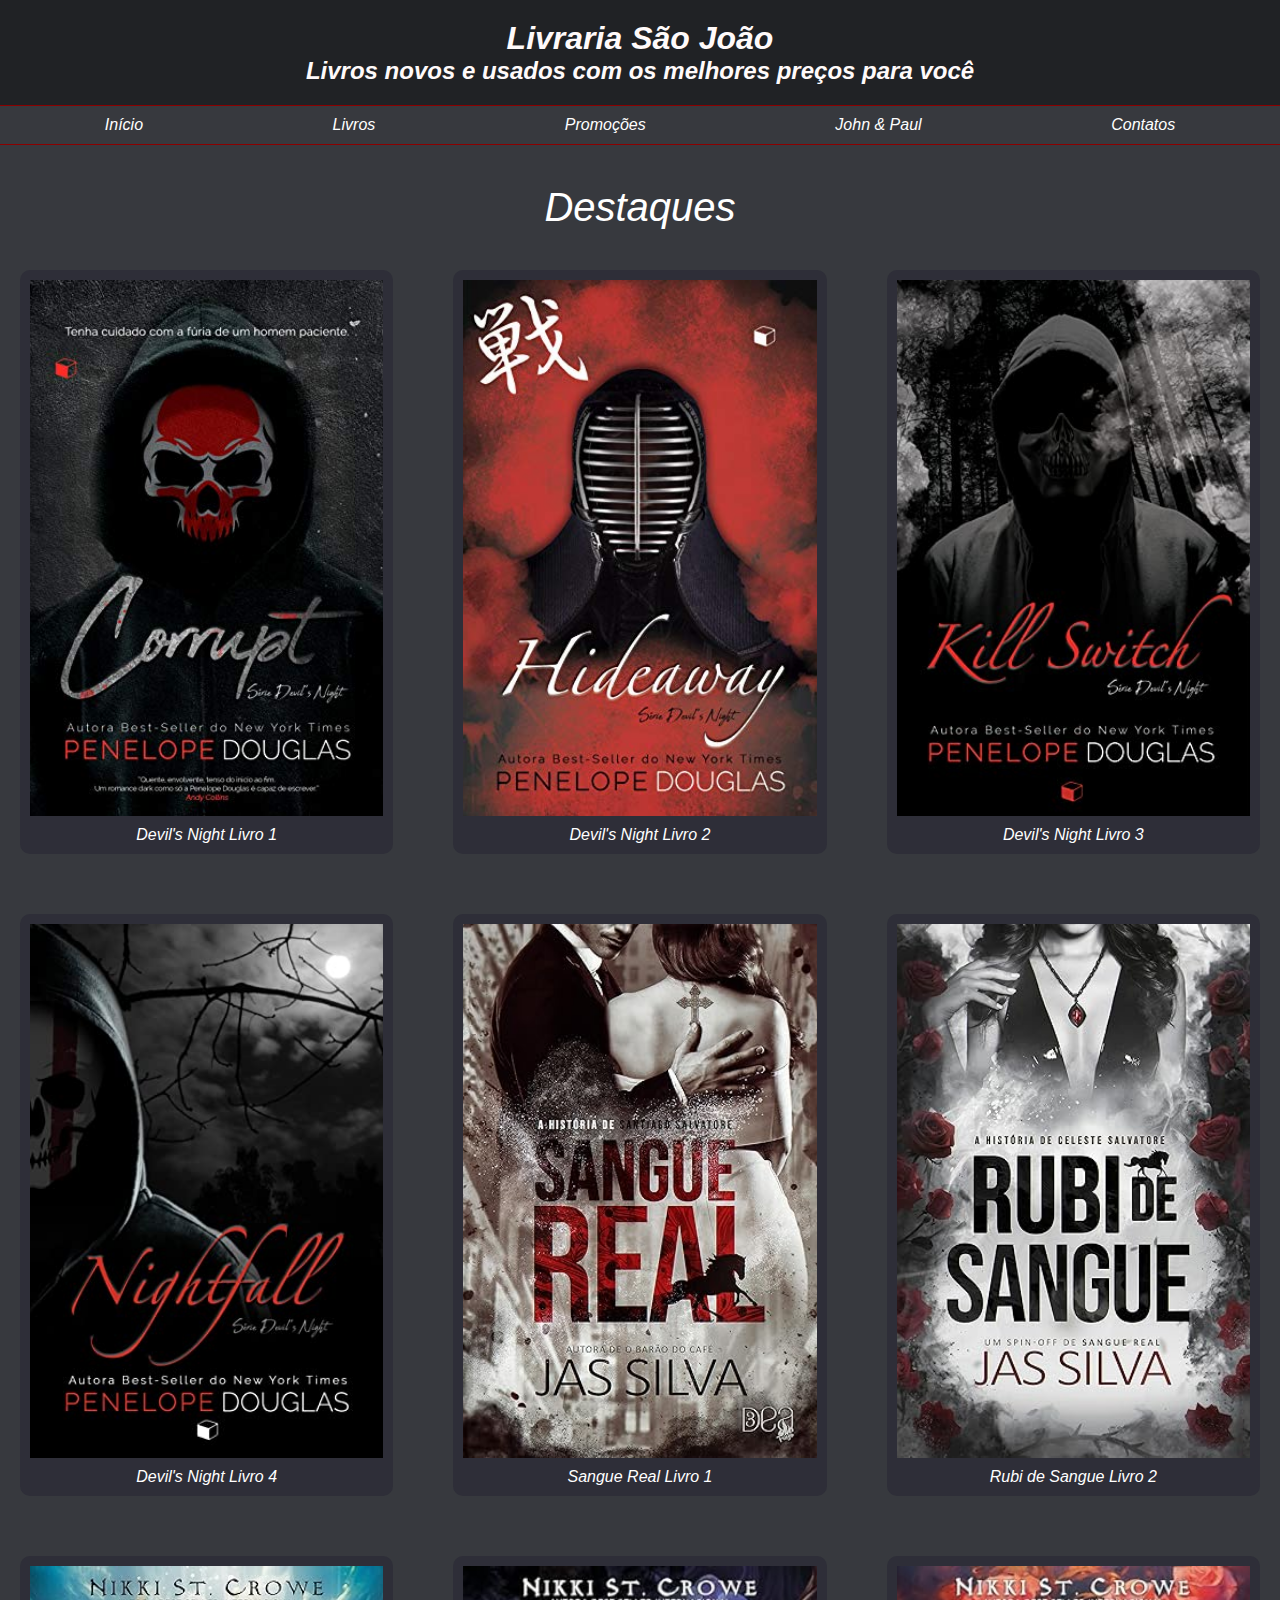
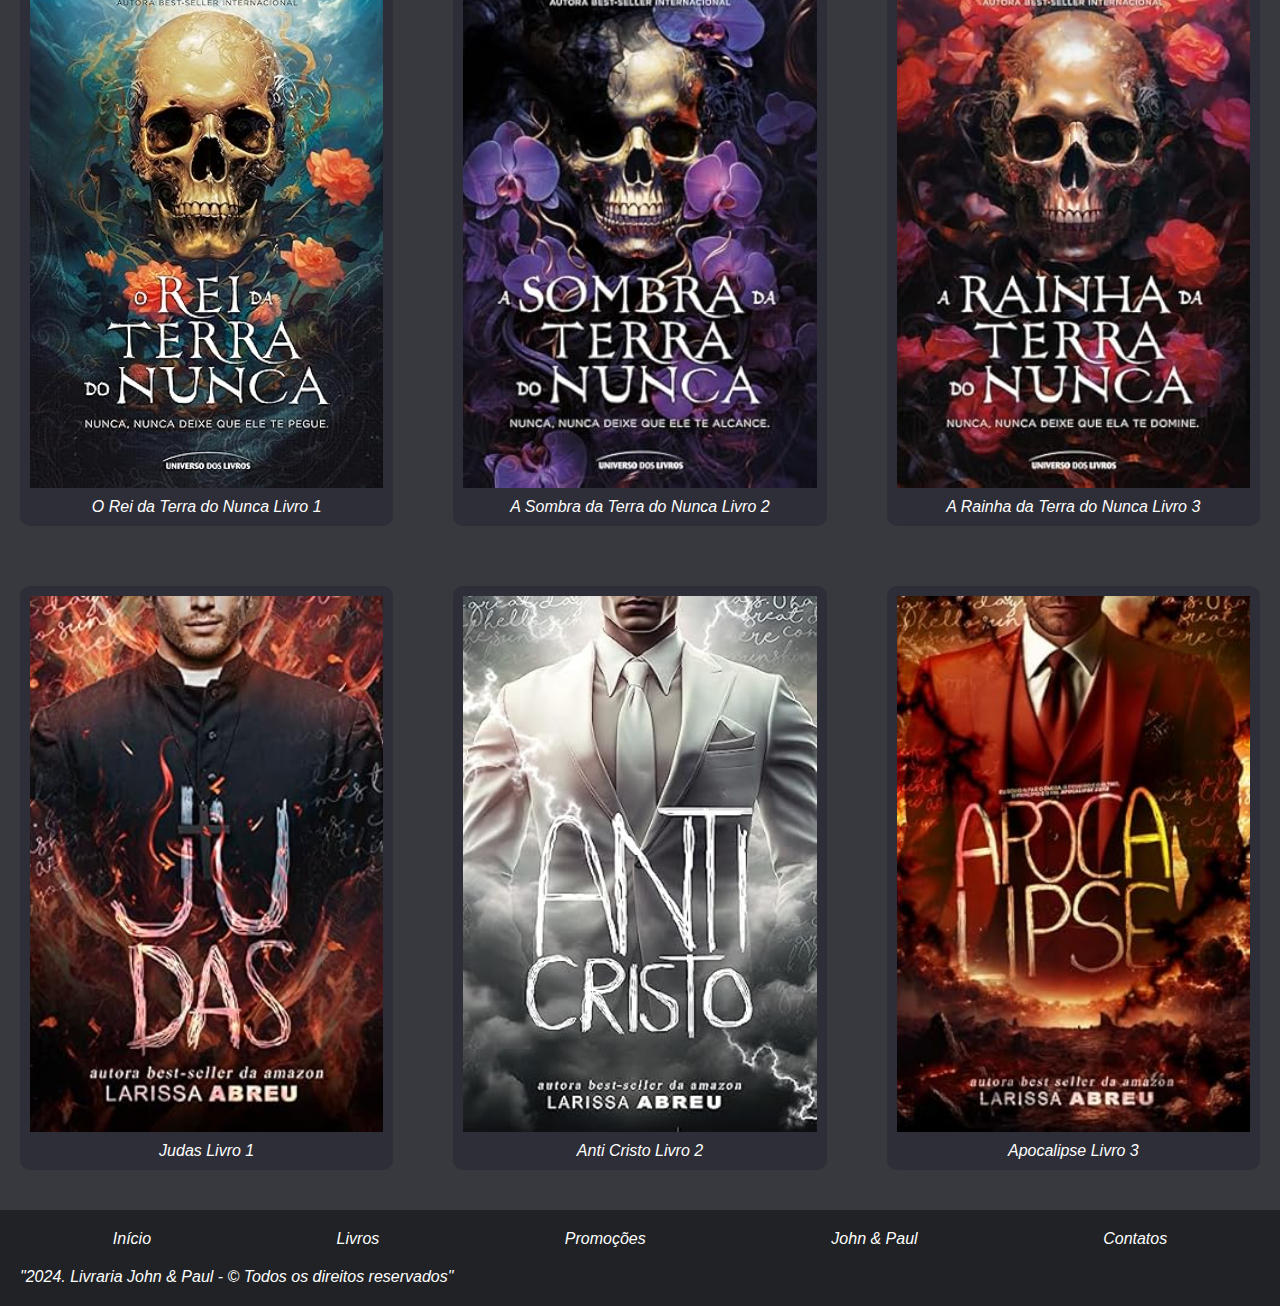
==== commit 374363c3: "pronto" ====
--- a/index.html
+++ b/index.html
@@ -11,7 +11,7 @@
 
     <header id="topo">
         <h1>Livraria São João</h1>
-        <h2>Livros nomes e usados com os melhores preços para voce</h2>
+        <h2>Livros novos e usados com os melhores preços para você</h2>
     </header>
 
         <nav id="menu">
@@ -27,84 +27,84 @@
         <main class="destaques">
             <h2 class="destaques-titulo">Destaques</h2>
 
-            <ul class="destaques-lista">
+            <ul class="livros">
                 <li>
-                    <div class="destaques-image">
+                    <div class="livros-image">
                         <img src="images/devilsnight1.jpg" alt=""> 
                     </div>
                     <span>Devil's Night Livro 1</span>
                 </li>
 
                 <li>
-                    <div class="destaques-image">
+                    <div class="livros-image">
                         <img src="images/devilsnight2.jpg" alt=""> 
                     </div>
                     <span>Devil's Night Livro 2</span>
                 </li>
 
                 <li>
-                    <div class="destaques-image">
+                    <div class="livros-image">
                         <img src="images/devilsnight3.jpg" alt=""> 
                     </div>
                     <span>Devil's Night Livro 3</span>
                 </li>
 
                 <li>
-                    <div class="destaques-image">
+                    <div class="livros-image">
                         <img src="images/devilsnight4.jpg" alt=""> 
                     </div>
                     <span>Devil's Night Livro 4</span>
                 </li>
 
                 <li>
-                    <div class="destaques-image">
+                    <div class="livros-image">
                         <img src="images/sanguereal1.jpg" alt=""> 
                     </div>
                     <span>Sangue Real Livro 1</span>
                 </li>
 
                 <li>
-                    <div class="destaques-image">
+                    <div class="livros-image">
                         <img src="images/rubidesangue2.jpg" alt=""> 
                     </div>
                     <span>Rubi de Sangue Livro 2</span>
                 </li>
 
-                <li><div class="destaques-image">
+                <li><div class="livros-image">
                         <img src="images/oreidaterradonunca1.jpg" alt=""> 
                     </div>
                     <span>O Rei da Terra do Nunca Livro 1</span>
                 </li>
 
-                <li><div class="destaques-image">
+                <li><div class="livros-image">
                         <img src="images/asombradaterradonunca2.jpg" alt=""> 
                     </div>
                     <span>A Sombra da Terra do Nunca Livro 2</span>        
                 </li>
 
                 <li>
-                    <div class="destaques-image">
+                    <div class="livros-image">
                         <img src="images/arainhadaterradonunca3.jpg" alt=""> 
                     </div>
                     <span>A Rainha da Terra do Nunca Livro 3</span>
                 </li>
 
                 <li>
-                    <div class="destaques-image">
+                    <div class="livros-image">
                         <img src="images/judas1.jpg" alt=""> 
                     </div>
                     <span>Judas Livro 1</span>
                 </li>
 
                 <li>
-                    <div class="destaques-image">
+                    <div class="livros-image">
                         <img src="images/anticristo2.jpg" alt=""> 
                     </div>
                     <span>Anti Cristo Livro 2</span>
                 </li>
 
                 <li>
-                    <div class="destaques-image">
+                    <div class="livros-image">
                         <img src="images/apocalipse3.jpg" alt="">
                      </div>
                     <span>Apocalipse Livro 3</span>
--- a/css/estilo.css
+++ b/css/estilo.css
@@ -26,8 +26,8 @@
 
 #menu {
     background-color: var(--bg2);
-    border-top: royalblue 1px solid;
-    border-bottom: royalblue 1px solid;
+    border-top: darkred 1px solid;
+    border-bottom: darkred 1px solid;
     padding: 10px;
 }
 
@@ -47,7 +47,7 @@
 }
 
 #menu ul a:visited {
-    color: royalblue;
+    color: crimson;
 }
 
 .destaques {
@@ -62,13 +62,13 @@
     font-weight: 300;
 }
 
-.destaques-lista {
+.livros {
     display: grid;
     grid-template-columns: repeat(3 , 1fr);
     gap: 60px;
 }
 
-.destaques-lista li {
+.livros li {
     display: flex;
     flex-direction: column;
     padding: 10px;
@@ -77,22 +77,22 @@
     transition: 0.3s;
 }
 
-.destaques-lista li:hover {
+.livros li:hover {
     scale: 1.05;
 }
 
-.destaques-image {
+.livros-image {
     width: 100%;
     height: 100%;
 }
 
-.destaques-lista img {
+.livros img {
     width: 100%;
     height: 100%;
     object-fit: cover;
 }
 
-.destaques-lista span {
+.livros span {
     padding-top: 10px;
     color: white;
     font-weight: 300;
@@ -115,7 +115,7 @@
 }
 
 #rodape a:visited {
-    color: royalblue;
+    color: crimson;
 }
 
 #rodape a {
@@ -134,7 +134,7 @@
 }
 
 .produtos-table th, td {
-    border: 1px solid royalblue;
+    border: 1px solid darkred;
     color: white;
     font-weight: 200;
     padding: 10px;
